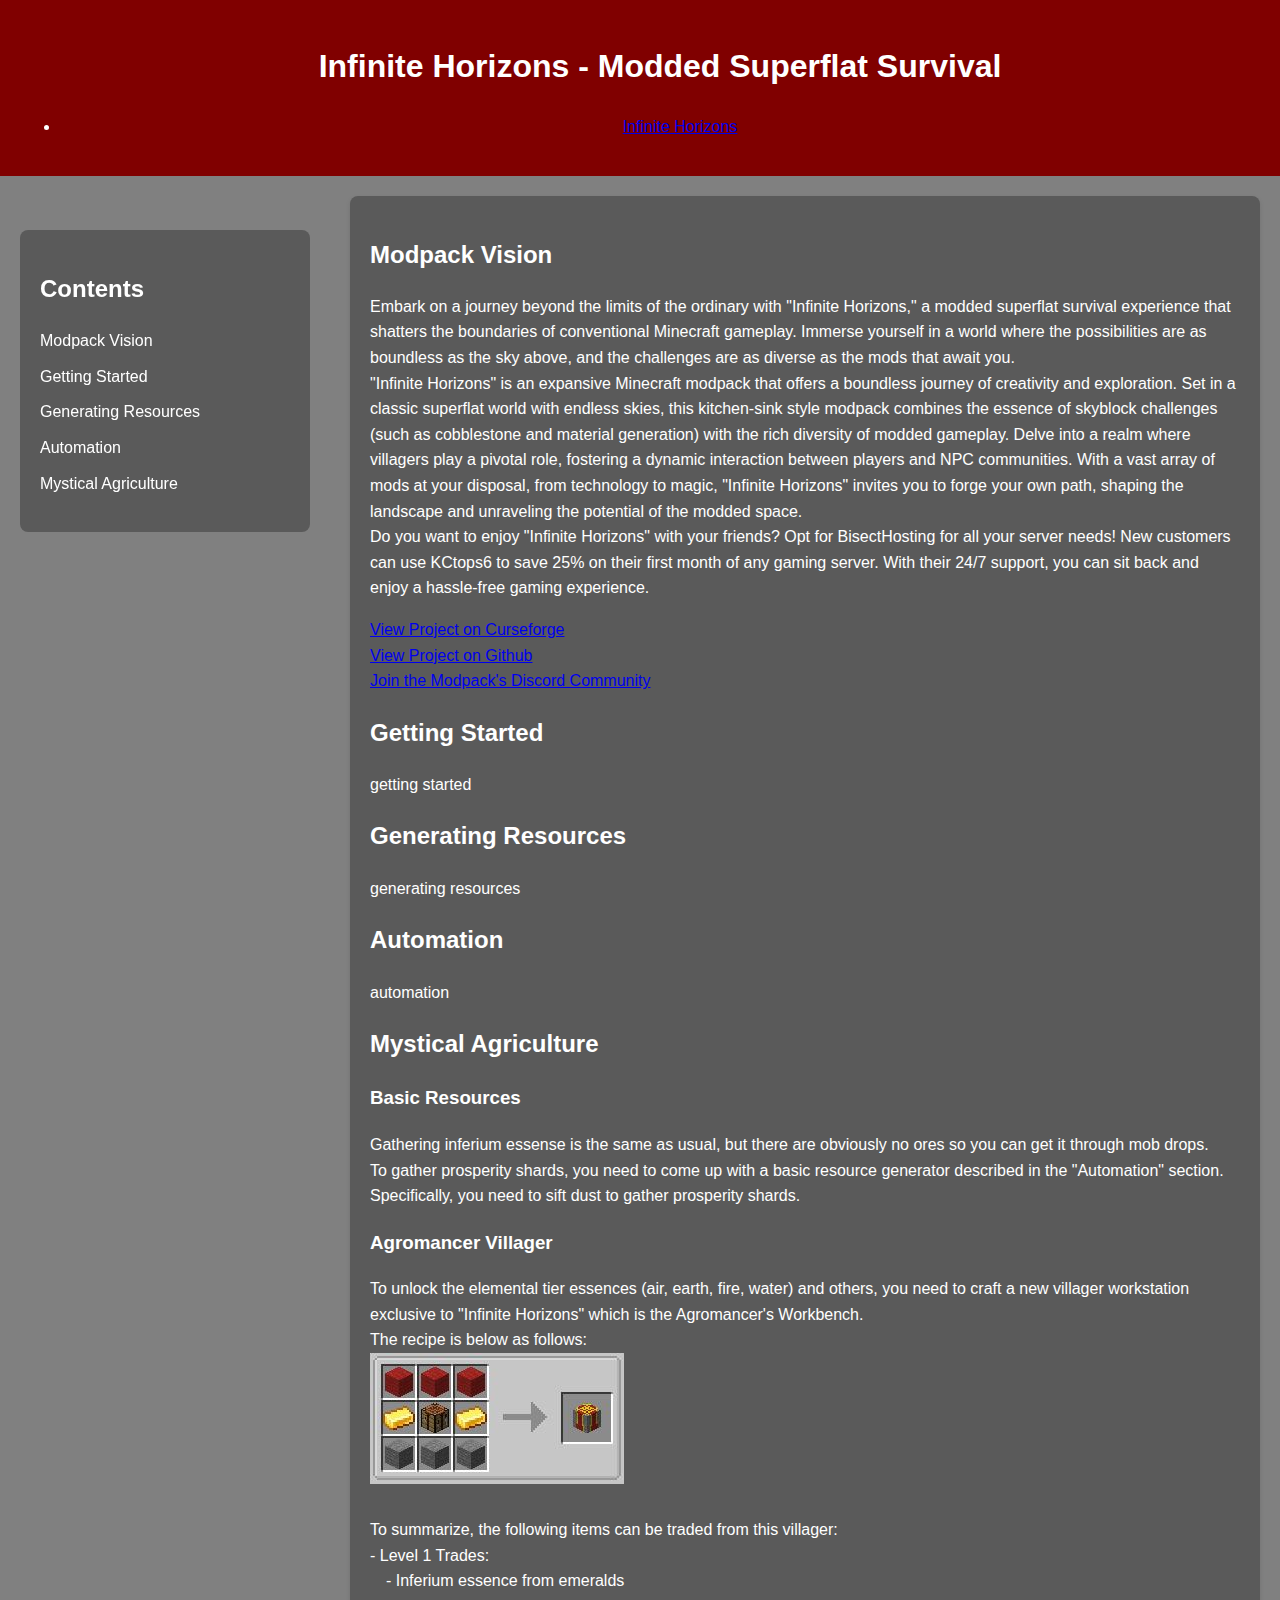
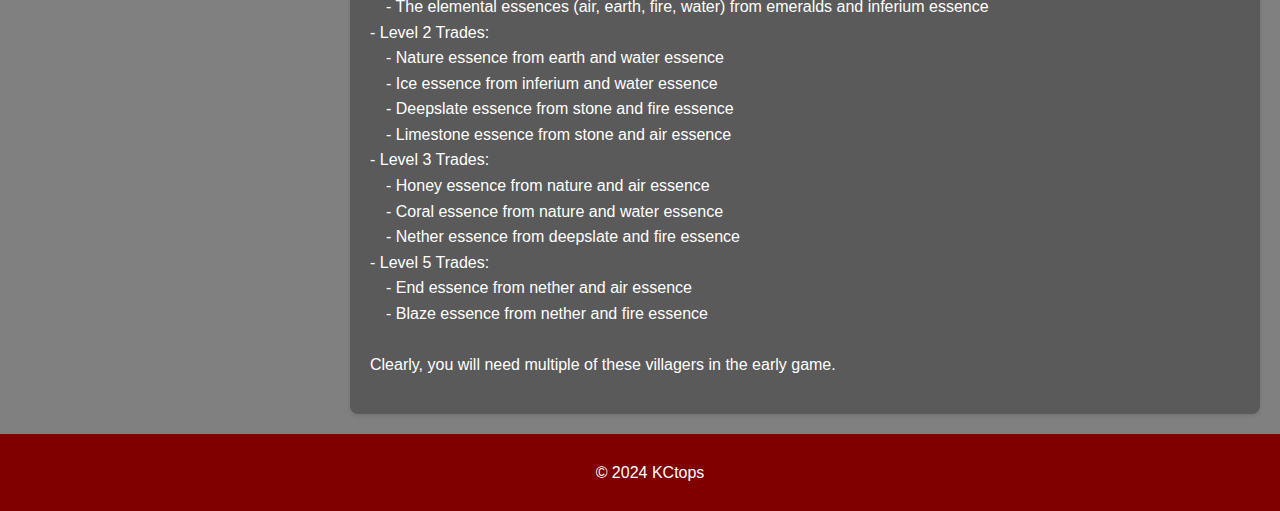
==== infinitehorizons.html @ 99811433 "Update infinitehorizons.html" ====
<!DOCTYPE html>
<html lang="en">
<head>
    <meta charset="UTF-8">
    <meta name="viewport" content="width=device-width, initial-scale=1.0">
    <link rel="stylesheet" href="styles.css">
    <title>Infinite Horizons - Modded Superflat Survival</title>
</head>
<body>
    <header>
        <h1>Infinite Horizons - Modded Superflat Survival</h1>
        <nav>
            <ul>
                <li><a href="infinitehorizons.html">Infinite Horizons</a></li>
            </ul>
        </nav>
    </header>
    
    <div class="container">
        <nav class="sidebar">
            <h2>Contents</h2>
            <ul>
                <li><a href="#modpack-vision">Modpack Vision</a></li>
                <li><a href="#getting-started">Getting Started</a></li>
                <li><a href="#generating-resources">Generating Resources</a></li>
                <li><a href="#automation">Automation</a></li>
                <li><a href="#mysticalagriculture">Mystical Agriculture</a></li>
                <!-- Add more links here as you create more sections -->
            </ul>
        </nav>

        <section>
            <div class="project">
                <h2 id="modpack-vision">Modpack Vision</h2>
                <p>
                    Embark on a journey beyond the limits of the ordinary with "Infinite Horizons," a modded superflat survival experience that shatters the boundaries of conventional Minecraft gameplay.
                    Immerse yourself in a world where the possibilities are as boundless as the sky above, and the challenges are as diverse as the mods that await you.<br>
                    "Infinite Horizons" is an expansive Minecraft modpack that offers a boundless journey of creativity and exploration. 
                    Set in a classic superflat world with endless skies, this kitchen-sink style modpack combines the essence of skyblock challenges
                    (such as cobblestone and material generation) with the rich diversity of modded gameplay. Delve into a realm where villagers play a pivotal role,
                    fostering a dynamic interaction between players and NPC communities. With a vast array of mods at your disposal, from technology to magic,
                    "Infinite Horizons" invites you to forge your own path, shaping the landscape and unraveling the potential of the modded space.<br>
                    Do you want to enjoy "Infinite Horizons" with your friends? Opt for BisectHosting for all your server needs!
                    New customers can use KCtops6 to save 25% on their first month of any gaming server. With their 24/7 support, you can sit back and enjoy a hassle-free gaming experience.
                </p>
                <div>
                    <a href="https://www.curseforge.com/minecraft/modpacks/modded-super-flat-survival" target="_blank">View Project on Curseforge</a>
                </div>
                <div>
                    <a href="https://github.com/KCtops100/Infinite_Horizons_1.20.1" target="_blank">View Project on Github</a>
                </div>   
                <div>
                    <a href="https://discord.gg/Cduk4A4j8d" target="_blank">Join the Modpack's Discord Community</a>
                </div>
                <h2 id="getting-started">Getting Started</h2>
                <p>getting started</p>
                <h2 id="generating-resources">Generating Resources</h2>
                <p>generating resources</p>
                <h2 id="automation">Automation</h2>
                <p>automation</p>
                <h2 id="mysticalagriculture">Mystical Agriculture</h2>
                <h3>Basic Resources</h3>
                <p>
                    Gathering inferium essense is the same as usual, but there are obviously no ores so you can get it through mob drops.<br>
                    To gather prosperity shards, you need to come up with a basic resource generator described in the "Automation" section.  Specifically, you need to sift dust to gather prosperity shards.
                </p>
                <h3>Agromancer Villager</h3>
                <p>
                    To unlock the elemental tier essences (air, earth, fire, water) and others, you need to craft a new villager workstation exclusive to "Infinite Horizons" which is the Agromancer's Workbench.<br>
                    The recipe is below as follows:<br>
                    <img src="agromancerworkbench.JPG" alt="Agromancer's Workstation Recipe"><br><br>
                    To summarize, the following items can be traded from this villager:<br>
                    - Level 1 Trades:<br>
                    &emsp;- Inferium essence from emeralds<br>
                    &emsp;- The elemental essences (air, earth, fire, water) from emeralds and inferium essence<br>
                    - Level 2 Trades:<br>
                    &emsp;- Nature essence from earth and water essence<br>
                    &emsp;- Ice essence from inferium and water essence<br>
                    &emsp;- Deepslate essence from stone and fire essence<br>
                    &emsp;- Limestone essence from stone and air essence<br>
                    - Level 3 Trades:<br>
                    &emsp;- Honey essence from nature and air essence<br>
                    &emsp;- Coral essence from nature and water essence<br>
                    &emsp;- Nether essence from deepslate and fire essence<br>
                    - Level 5 Trades:<br>
                    &emsp;- End essence from nether and air essence<br>
                    &emsp;- Blaze essence from nether and fire essence<br><br>
                    Clearly, you will need multiple of these villagers in the early game.
                </p>
            </div>
        </section>
    </div>

    <footer>
        <p>&copy; 2024 KCtops</p>
    </footer>
</body>
</html>
---- styles.css ----
body {
    font-family: 'Roboto', sans-serif;
    margin: 0;
    padding: 0;
    line-height: 1.6;
    background-color: #808080;
    color: white; /* Changed to white for all text */
}

header {
    background: #800000;
    color: white;
    padding: 20px;
    text-align: center;
    position: relative; /* Make header position relative */
    z-index: 10; /* Bring the header to the front */
    width: 100%;
}

.container {
    display: flex; /* Use flexbox for layout */
}

.sidebar {
    margin-top: 210px;
    margin-left: 20px;
    width: 250px; /* Set a reasonable width for the sidebar */
    background-color: #5A5A5A; /* Dark background color */
    color: white; /* White text color */
    padding: 20px; /* Padding around the sidebar */
    position: fixed; /* Change position to absolute */
    top: 20px; /* Align with the header */
    left: 0; /* Align the sidebar to the left */
    overflow-y: auto; /* Enable vertical scrolling if needed */
    z-index: 1;
    border-radius: 8px; /* Rounded corners for the sidebar */
}

.sidebar h2 {
    font-size: 1.5em; /* Header size */
}

.sidebar ul {
    list-style-type: none; /* Remove bullet points */
    padding: 0; /* Remove default padding */
}

.sidebar ul li {
    margin: 10px 0; /* Space between list items */
}

.sidebar a {
    color: white; /* White links */
    text-decoration: none; /* Remove underline */
}

.sidebar a:hover {
    text-decoration: underline; /* Underline on hover */
}

section {
    padding: 20px;
    margin-left: 350px; /* Ensure space to the right of the sidebar */
    margin-right: 20px;
    margin-top: 20px; /* Space from the top of the viewport */
    margin-bottom: 20px;
    background: #5A5A5A;
    border-radius: 8px;
    box-shadow: 0 2px 5px rgba(0, 0, 0, 0.1);
    flex-grow: 1; /* Allow section to grow */
}

footer {
    background: #800000;
    color: white;
    text-align: center;
    padding: 10px;
    position: relative;
    bottom: 0;
    width: 100%;
    z-index: 10; /* Bring the header to the front */
}
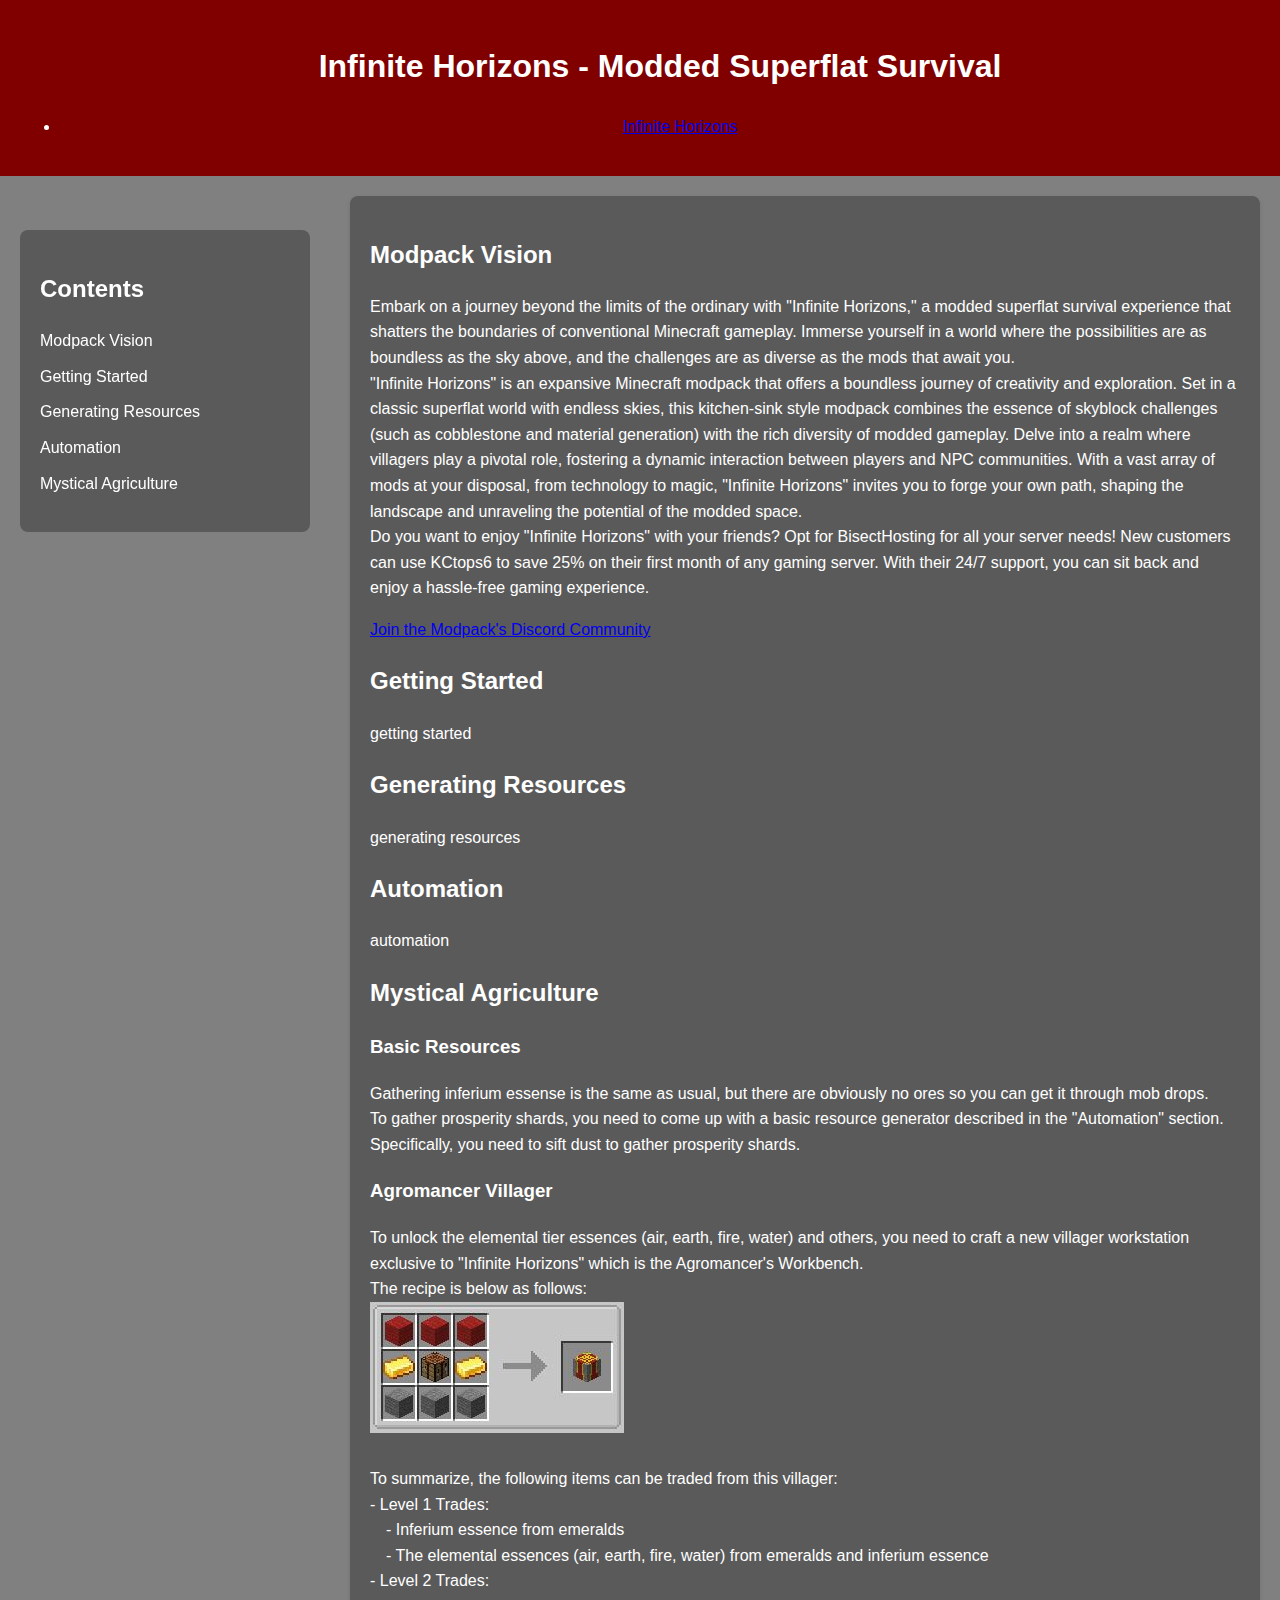
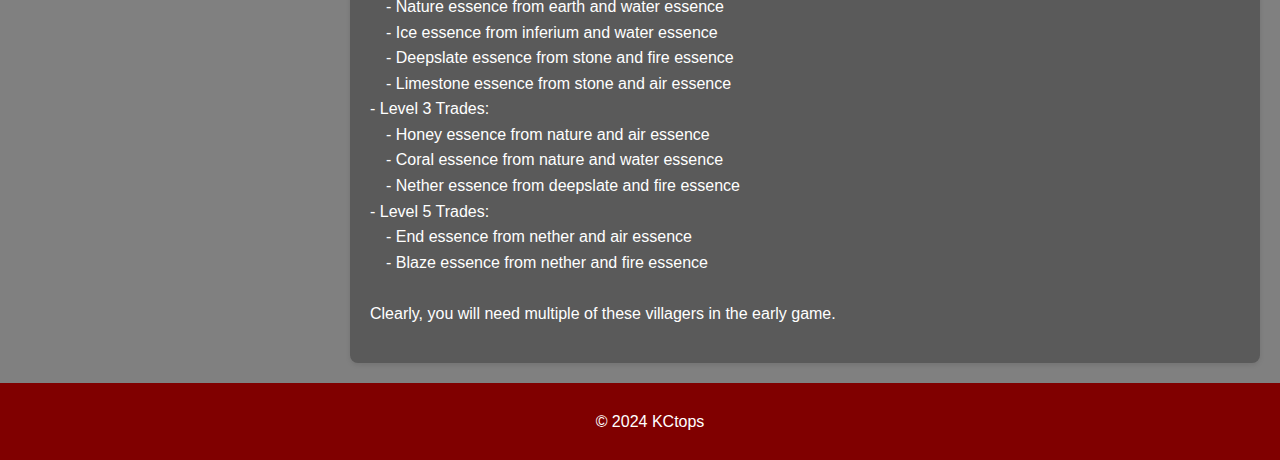
==== commit 3816e5f3: "Update infinitehorizons.html" ====
--- a/infinitehorizons.html
+++ b/infinitehorizons.html
@@ -44,13 +44,13 @@
                     New customers can use KCtops6 to save 25% on their first month of any gaming server. With their 24/7 support, you can sit back and enjoy a hassle-free gaming experience.
                 </p>
                 <div>
-                    <a href="https://www.curseforge.com/minecraft/modpacks/modded-super-flat-survival" target="_blank">View Project on Curseforge</a>
+                    <a href="https://www.curseforge.com/minecraft/modpacks/modded-super-flat-survival" target="_blank" style="text-decoration:none>View Project on Curseforge</a>
                 </div>
                 <div>
-                    <a href="https://github.com/KCtops100/Infinite_Horizons_1.20.1" target="_blank">View Project on Github</a>
+                    <a href="https://github.com/KCtops100/Infinite_Horizons_1.20.1" target="_blank" style="text-decoration:none>View Project on Github</a>
                 </div>   
                 <div>
-                    <a href="https://discord.gg/Cduk4A4j8d" target="_blank">Join the Modpack's Discord Community</a>
+                    <a href="https://discord.gg/Cduk4A4j8d" target="_blank" style="text-decoration:none">Join the Modpack's Discord Community</a>
                 </div>
                 <h2 id="getting-started">Getting Started</h2>
                 <p>getting started</p>
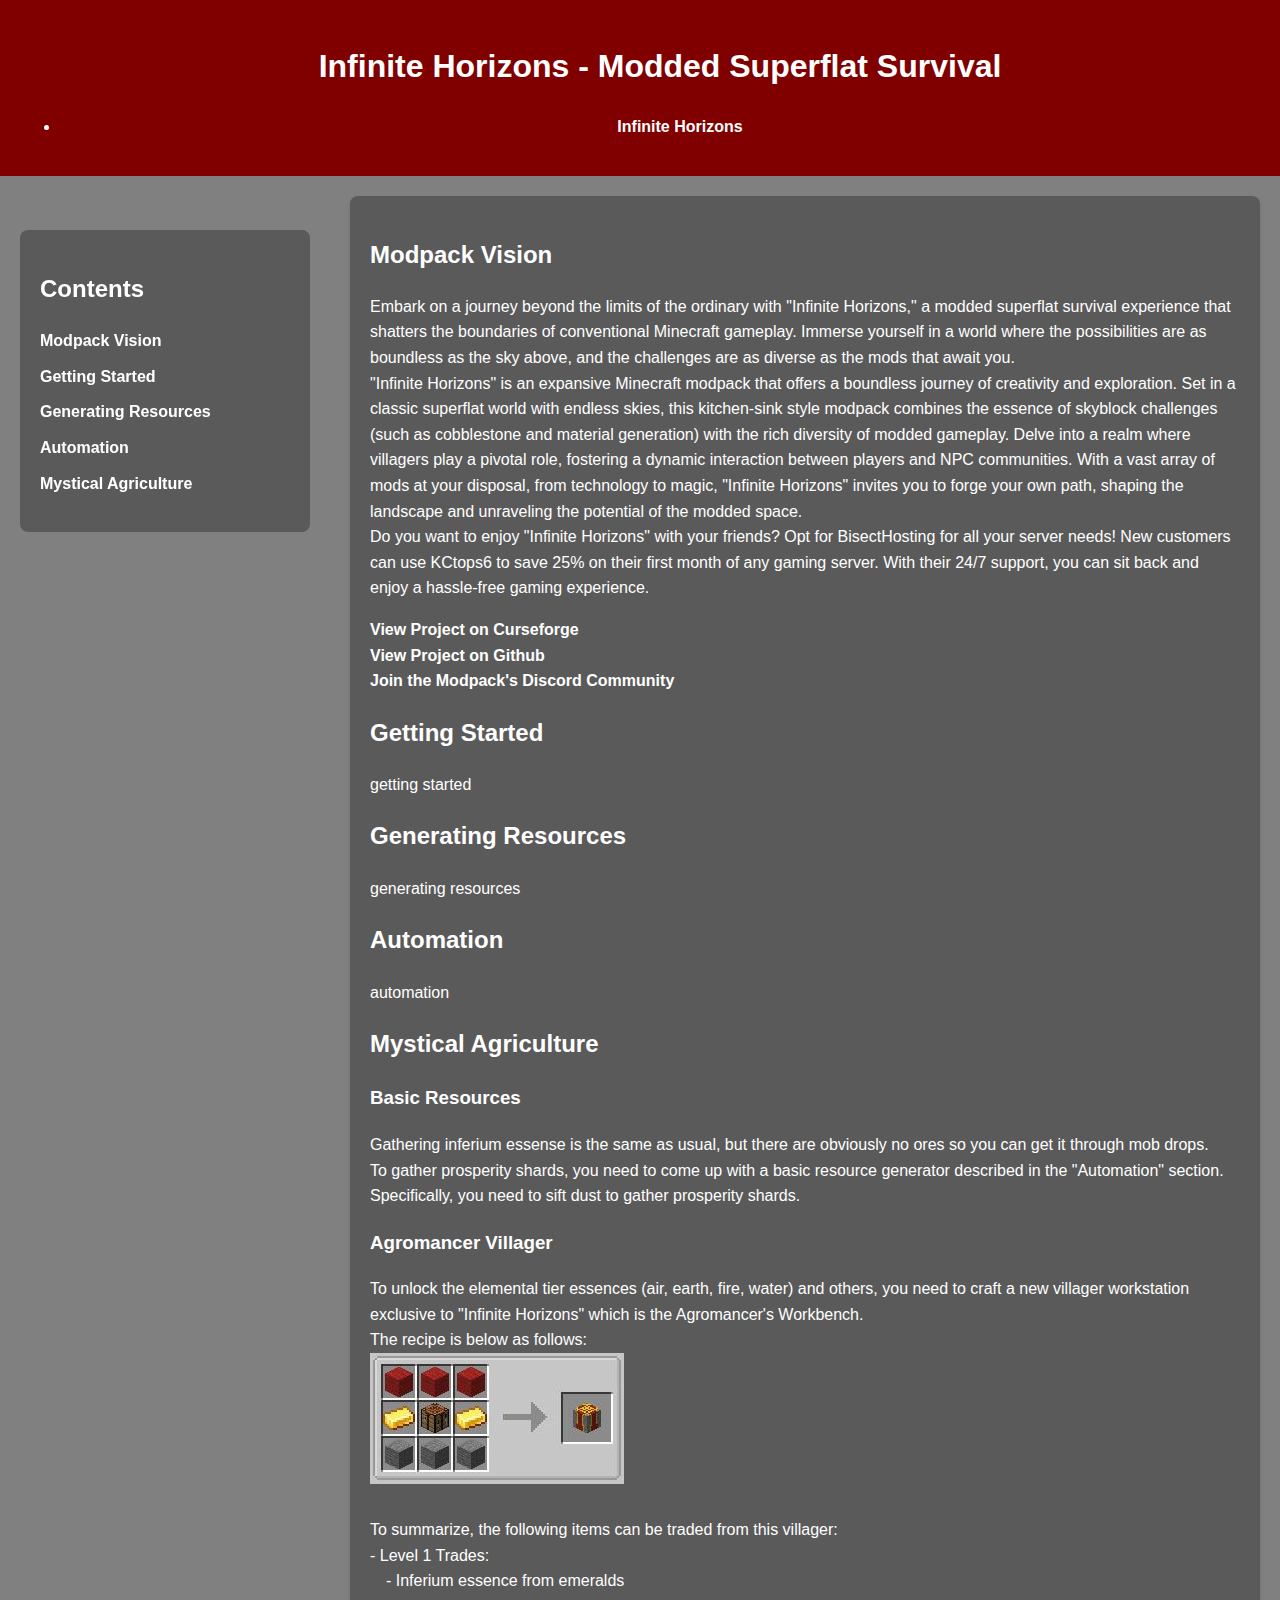
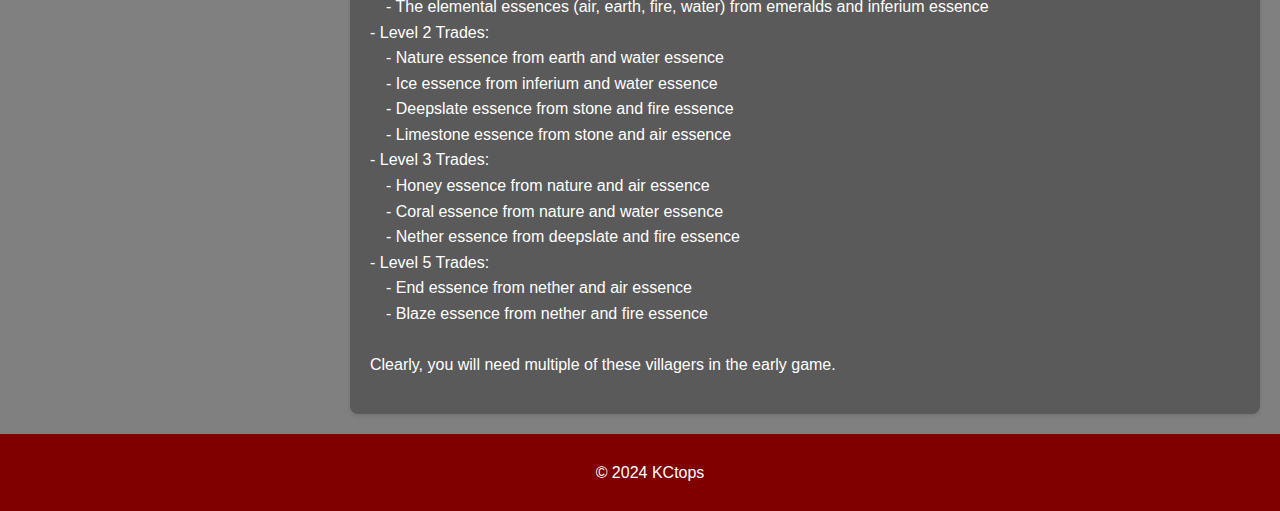
==== commit ef77526f: "Update infinitehorizons.html" ====
--- a/infinitehorizons.html
+++ b/infinitehorizons.html
@@ -44,13 +44,13 @@
                     New customers can use KCtops6 to save 25% on their first month of any gaming server. With their 24/7 support, you can sit back and enjoy a hassle-free gaming experience.
                 </p>
                 <div>
-                    <a href="https://www.curseforge.com/minecraft/modpacks/modded-super-flat-survival" target="_blank" style="text-decoration:none>View Project on Curseforge</a>
+                    <a href="https://www.curseforge.com/minecraft/modpacks/modded-super-flat-survival" target="_blank">View Project on Curseforge</a>
                 </div>
                 <div>
-                    <a href="https://github.com/KCtops100/Infinite_Horizons_1.20.1" target="_blank" style="text-decoration:none>View Project on Github</a>
-                </div>   
+                    <a href="https://github.com/KCtops100/Infinite_Horizons_1.20.1" target="_blank">View Project on Github</a>
+                </div>
                 <div>
-                    <a href="https://discord.gg/Cduk4A4j8d" target="_blank" style="text-decoration:none">Join the Modpack's Discord Community</a>
+                    <a href="https://discord.gg/Cduk4A4j8d" target="_blank">Join the Modpack's Discord Community</a>
                 </div>
                 <h2 id="getting-started">Getting Started</h2>
                 <p>getting started</p>
--- a/styles.css
+++ b/styles.css
@@ -80,3 +80,18 @@
     width: 100%;
     z-index: 10; /* Bring the header to the front */
 }
+
+a {
+    text-decoration: none;
+    color: white;
+    font-weight: bold;
+}
+
+a:visited {
+    color: white;
+}
+
+a:hover {
+    color: lightgray; /* Optional: add a hover effect */
+}
+
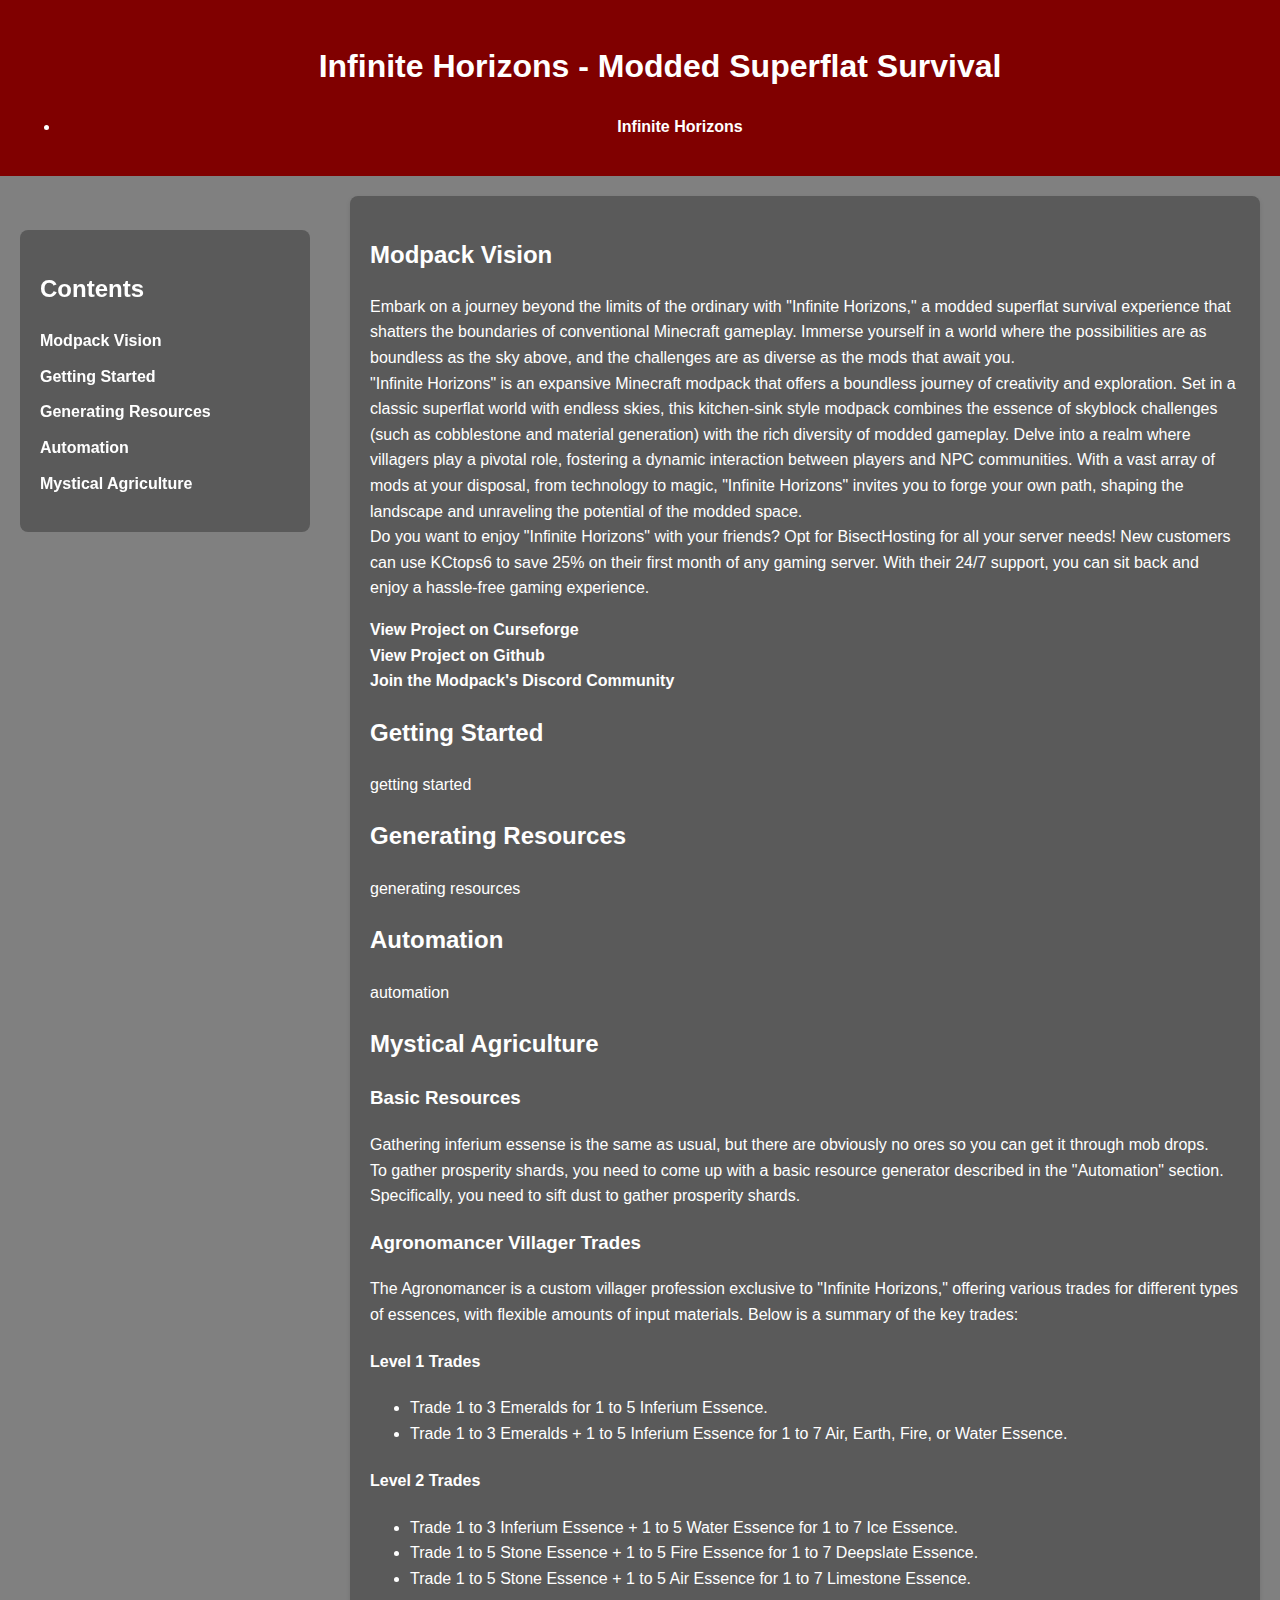
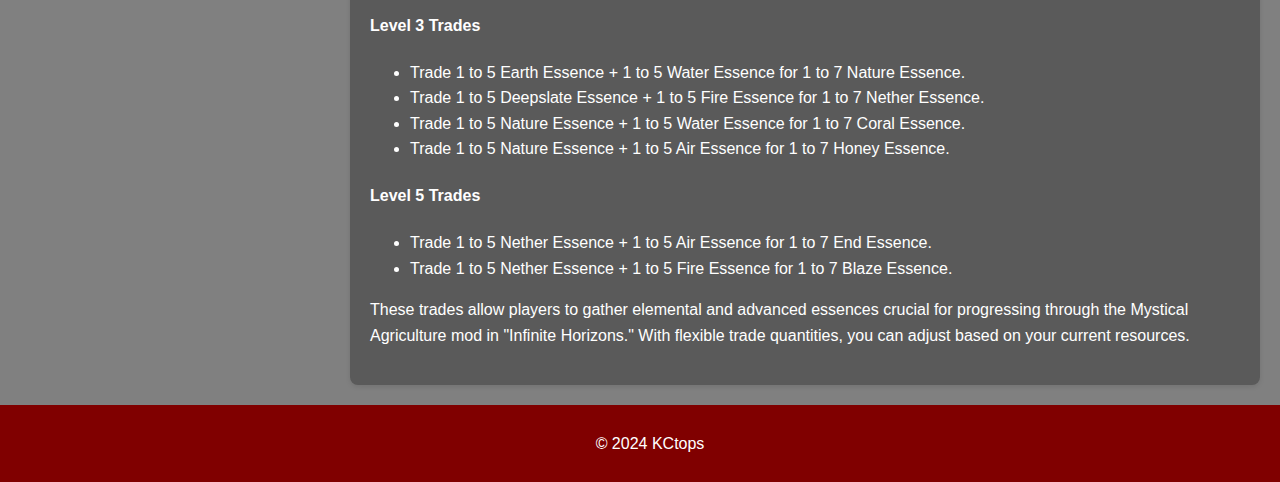
==== commit a5c0a5a4: "Update infinitehorizons.html" ====
--- a/infinitehorizons.html
+++ b/infinitehorizons.html
@@ -64,28 +64,35 @@
                     Gathering inferium essense is the same as usual, but there are obviously no ores so you can get it through mob drops.<br>
                     To gather prosperity shards, you need to come up with a basic resource generator described in the "Automation" section.  Specifically, you need to sift dust to gather prosperity shards.
                 </p>
-                <h3>Agromancer Villager</h3>
+                <h3>Agronomancer Villager Trades</h3>
                 <p>
-                    To unlock the elemental tier essences (air, earth, fire, water) and others, you need to craft a new villager workstation exclusive to "Infinite Horizons" which is the Agromancer's Workbench.<br>
-                    The recipe is below as follows:<br>
-                    <img src="agromancerworkbench.JPG" alt="Agromancer's Workstation Recipe"><br><br>
-                    To summarize, the following items can be traded from this villager:<br>
-                    - Level 1 Trades:<br>
-                    &emsp;- Inferium essence from emeralds<br>
-                    &emsp;- The elemental essences (air, earth, fire, water) from emeralds and inferium essence<br>
-                    - Level 2 Trades:<br>
-                    &emsp;- Nature essence from earth and water essence<br>
-                    &emsp;- Ice essence from inferium and water essence<br>
-                    &emsp;- Deepslate essence from stone and fire essence<br>
-                    &emsp;- Limestone essence from stone and air essence<br>
-                    - Level 3 Trades:<br>
-                    &emsp;- Honey essence from nature and air essence<br>
-                    &emsp;- Coral essence from nature and water essence<br>
-                    &emsp;- Nether essence from deepslate and fire essence<br>
-                    - Level 5 Trades:<br>
-                    &emsp;- End essence from nether and air essence<br>
-                    &emsp;- Blaze essence from nether and fire essence<br><br>
-                    Clearly, you will need multiple of these villagers in the early game.
+                    The Agronomancer is a custom villager profession exclusive to "Infinite Horizons," offering various trades for different types of essences, with flexible amounts of input materials. Below is a summary of the key trades:
+                </p>
+                <h4>Level 1 Trades</h4>
+                <ul>
+                    <li>Trade 1 to 3 Emeralds for 1 to 5 Inferium Essence.</li>
+                    <li>Trade 1 to 3 Emeralds + 1 to 5 Inferium Essence for 1 to 7 Air, Earth, Fire, or Water Essence.</li>
+                </ul>
+                <h4>Level 2 Trades</h4>
+                <ul>
+                    <li>Trade 1 to 3 Inferium Essence + 1 to 5 Water Essence for 1 to 7 Ice Essence.</li>
+                    <li>Trade 1 to 5 Stone Essence + 1 to 5 Fire Essence for 1 to 7 Deepslate Essence.</li>
+                    <li>Trade 1 to 5 Stone Essence + 1 to 5 Air Essence for 1 to 7 Limestone Essence.</li>
+                </ul>
+                <h4>Level 3 Trades</h4>
+                <ul>
+                    <li>Trade 1 to 5 Earth Essence + 1 to 5 Water Essence for 1 to 7 Nature Essence.</li>
+                    <li>Trade 1 to 5 Deepslate Essence + 1 to 5 Fire Essence for 1 to 7 Nether Essence.</li>
+                    <li>Trade 1 to 5 Nature Essence + 1 to 5 Water Essence for 1 to 7 Coral Essence.</li>
+                    <li>Trade 1 to 5 Nature Essence + 1 to 5 Air Essence for 1 to 7 Honey Essence.</li>
+                </ul>
+                <h4>Level 5 Trades</h4>
+                <ul>
+                    <li>Trade 1 to 5 Nether Essence + 1 to 5 Air Essence for 1 to 7 End Essence.</li>
+                    <li>Trade 1 to 5 Nether Essence + 1 to 5 Fire Essence for 1 to 7 Blaze Essence.</li>
+                </ul>
+                <p>
+                    These trades allow players to gather elemental and advanced essences crucial for progressing through the Mystical Agriculture mod in "Infinite Horizons." With flexible trade quantities, you can adjust based on your current resources.
                 </p>
             </div>
         </section>
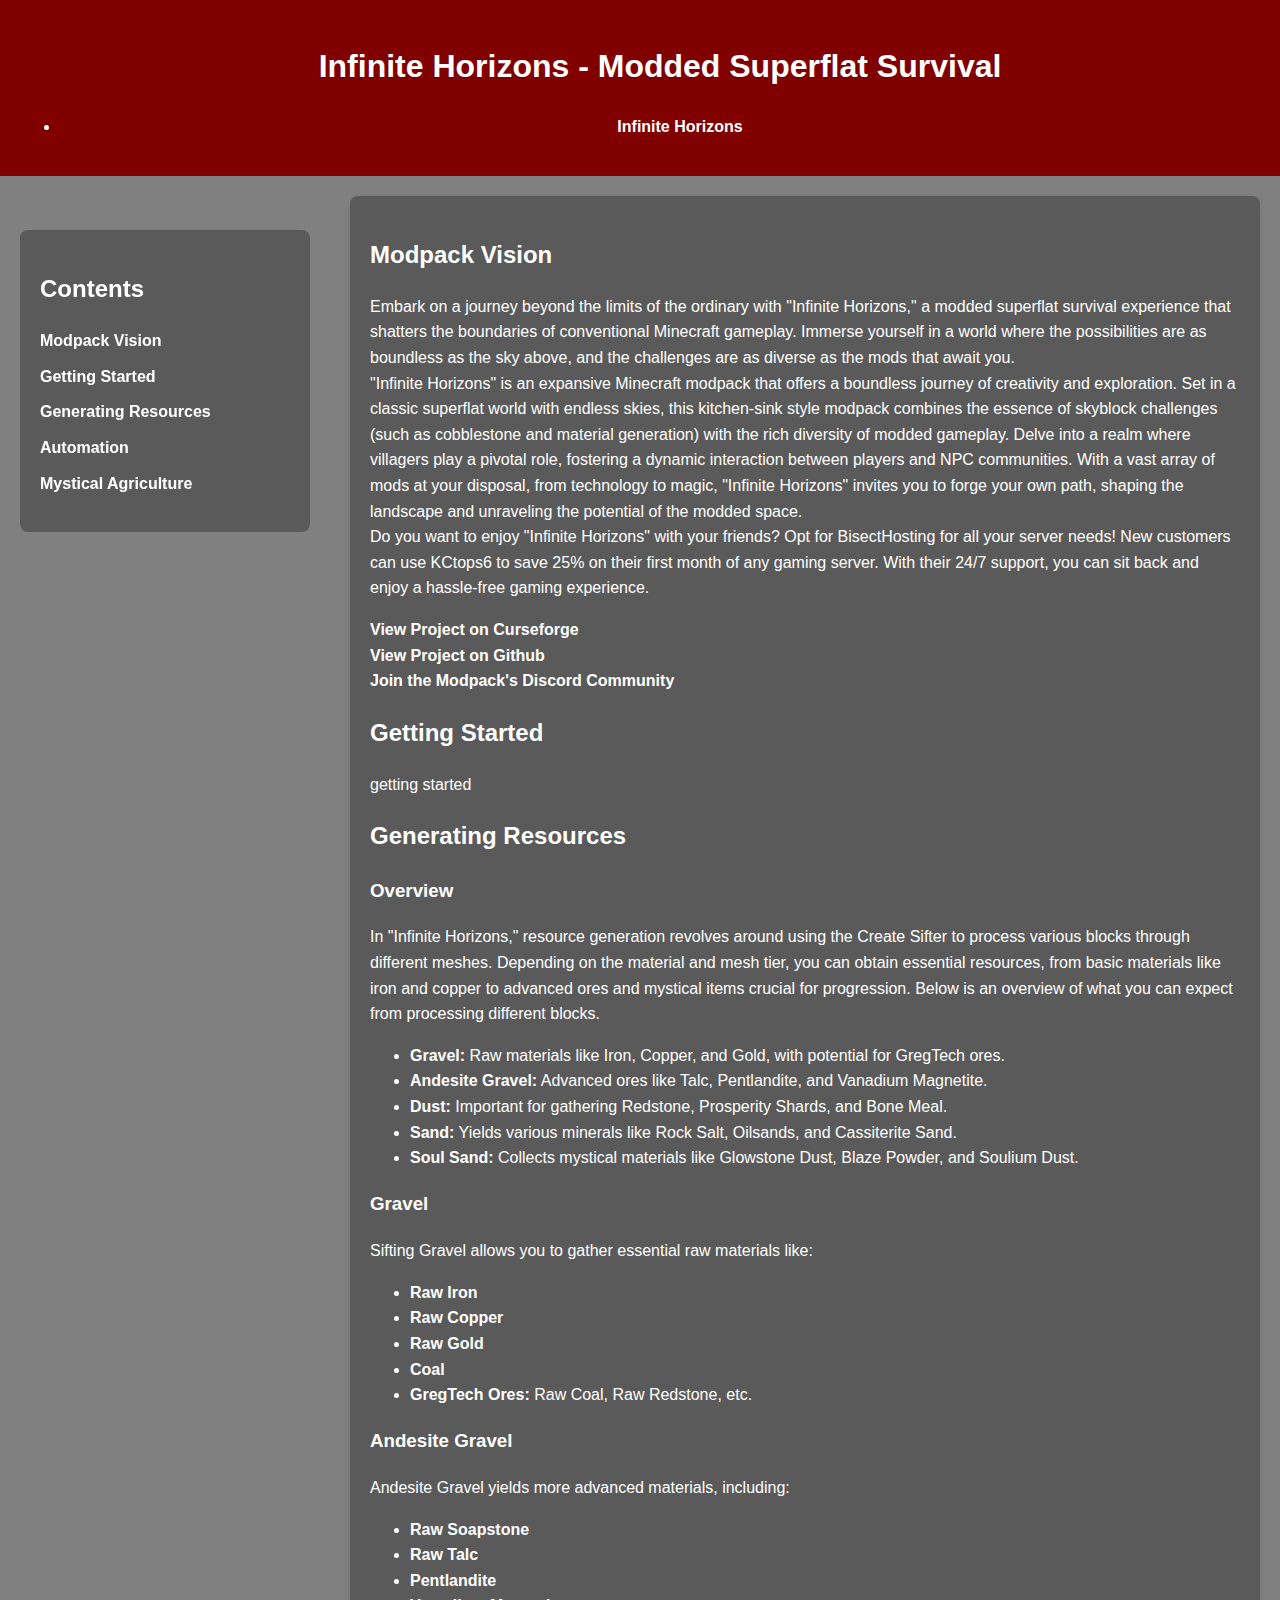
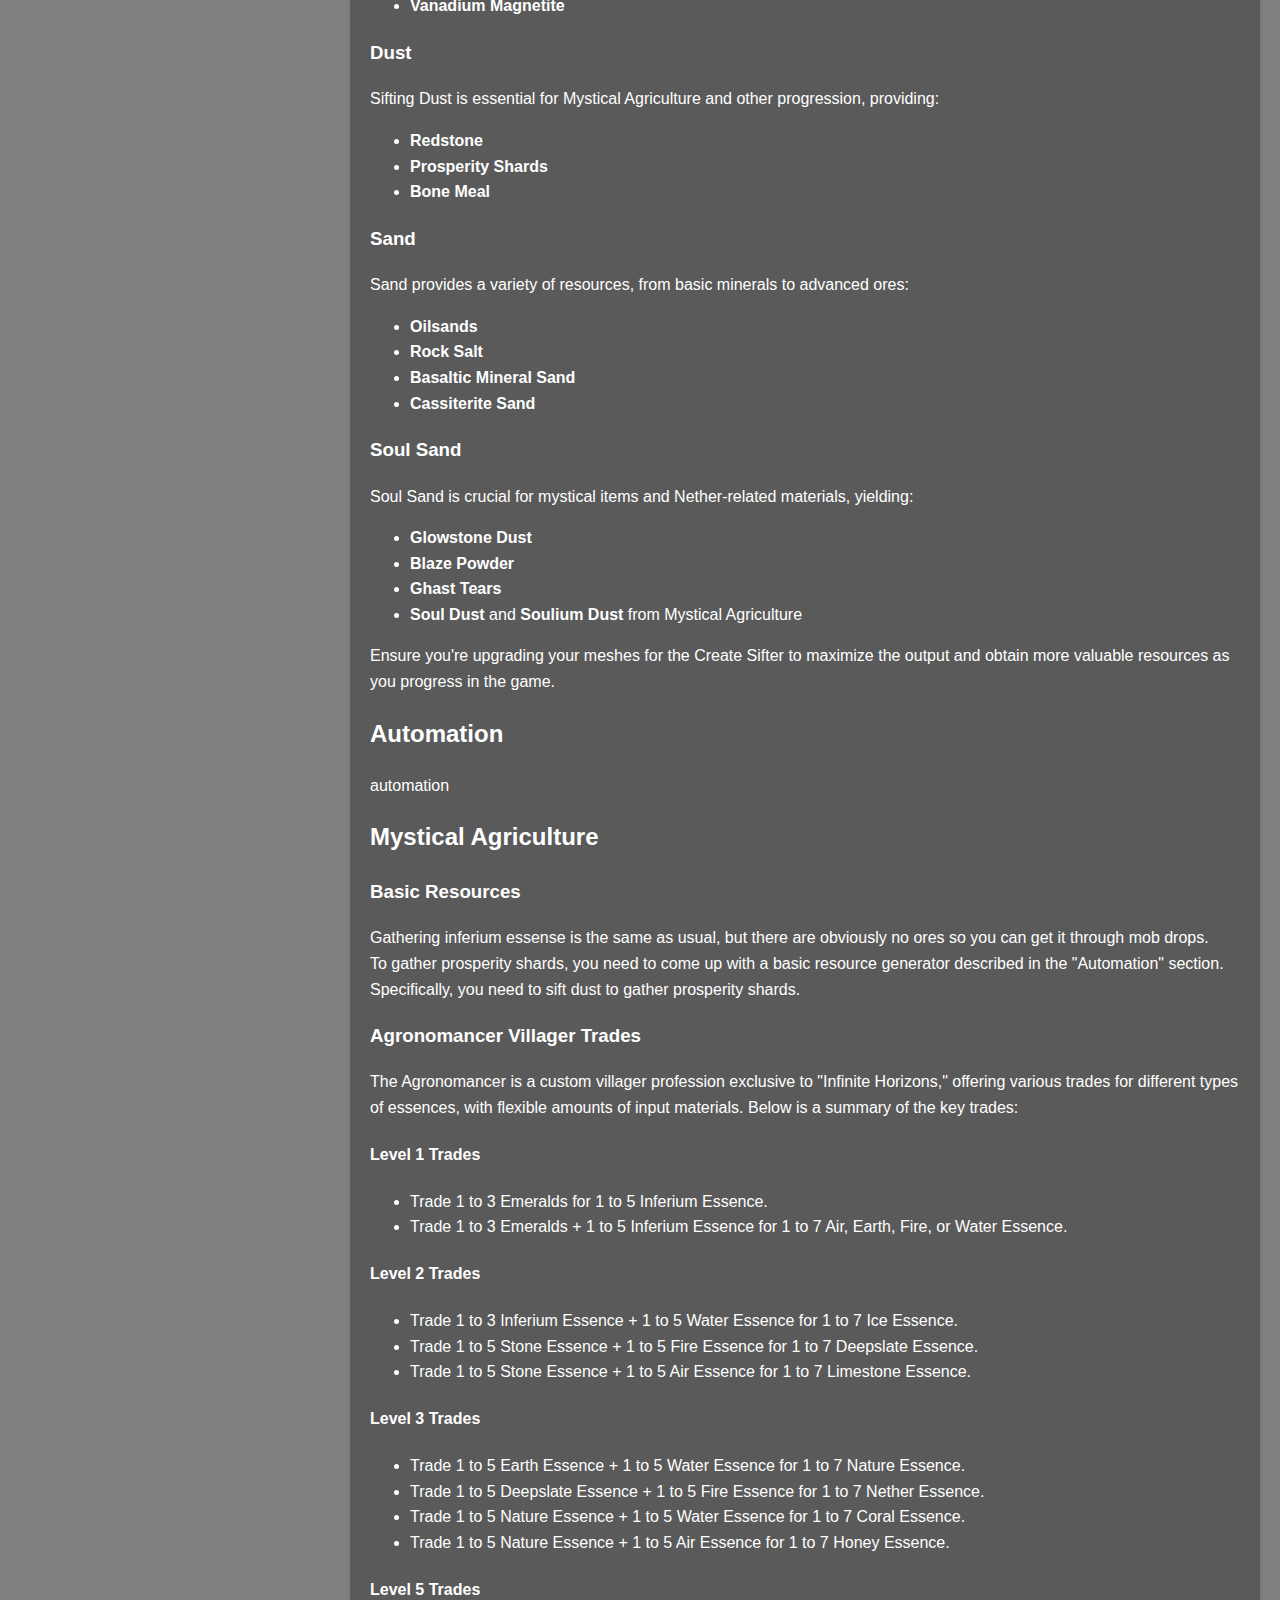
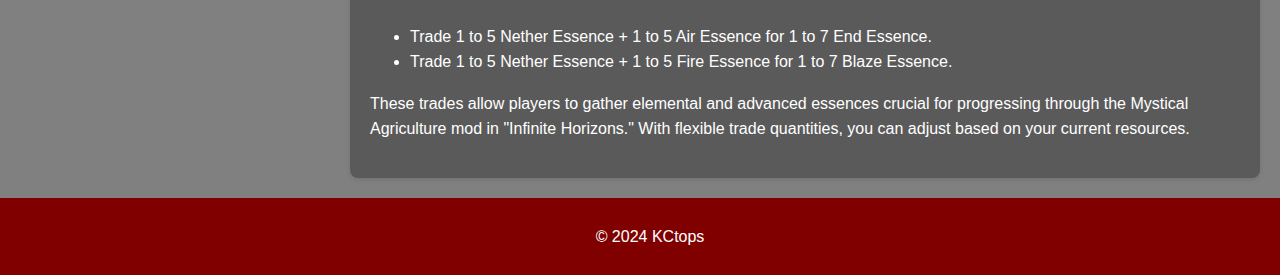
==== commit 447069ea: "Update infinitehorizons.html" ====
--- a/infinitehorizons.html
+++ b/infinitehorizons.html
@@ -55,7 +55,78 @@
                 <h2 id="getting-started">Getting Started</h2>
                 <p>getting started</p>
                 <h2 id="generating-resources">Generating Resources</h2>
-                <p>generating resources</p>
+                <h3>Overview</h3>
+                <p>
+                    In "Infinite Horizons," resource generation revolves around using the Create Sifter to process various blocks through different meshes. Depending on the material and mesh tier, you can obtain essential resources, from basic materials like iron and copper to advanced ores and mystical items crucial for progression. Below is an overview of what you can expect from processing different blocks.
+                </p>
+                
+                <ul>
+                    <li><strong>Gravel:</strong> Raw materials like Iron, Copper, and Gold, with potential for GregTech ores.</li>
+                    <li><strong>Andesite Gravel:</strong> Advanced ores like Talc, Pentlandite, and Vanadium Magnetite.</li>
+                    <li><strong>Dust:</strong> Important for gathering Redstone, Prosperity Shards, and Bone Meal.</li>
+                    <li><strong>Sand:</strong> Yields various minerals like Rock Salt, Oilsands, and Cassiterite Sand.</li>
+                    <li><strong>Soul Sand:</strong> Collects mystical materials like Glowstone Dust, Blaze Powder, and Soulium Dust.</li>
+                </ul>
+                
+                <h3>Gravel</h3>
+                <p>
+                    Sifting Gravel allows you to gather essential raw materials like:
+                </p>
+                <ul>
+                    <li><strong>Raw Iron</strong></li>
+                    <li><strong>Raw Copper</strong></li>
+                    <li><strong>Raw Gold</strong></li>
+                    <li><strong>Coal</strong></li>
+                    <li><strong>GregTech Ores:</strong> Raw Coal, Raw Redstone, etc.</li>
+                </ul>
+                
+                <h3>Andesite Gravel</h3>
+                <p>
+                    Andesite Gravel yields more advanced materials, including:
+                </p>
+                <ul>
+                    <li><strong>Raw Soapstone</strong></li>
+                    <li><strong>Raw Talc</strong></li>
+                    <li><strong>Pentlandite</strong></li>
+                    <li><strong>Vanadium Magnetite</strong></li>
+                </ul>
+                
+                <h3>Dust</h3>
+                <p>
+                    Sifting Dust is essential for Mystical Agriculture and other progression, providing:
+                </p>
+                <ul>
+                    <li><strong>Redstone</strong></li>
+                    <li><strong>Prosperity Shards</strong></li>
+                    <li><strong>Bone Meal</strong></li>
+                </ul>
+                
+                <h3>Sand</h3>
+                <p>
+                    Sand provides a variety of resources, from basic minerals to advanced ores:
+                </p>
+                <ul>
+                    <li><strong>Oilsands</strong></li>
+                    <li><strong>Rock Salt</strong></li>
+                    <li><strong>Basaltic Mineral Sand</strong></li>
+                    <li><strong>Cassiterite Sand</strong></li>
+                </ul>
+                
+                <h3>Soul Sand</h3>
+                <p>
+                    Soul Sand is crucial for mystical items and Nether-related materials, yielding:
+                </p>
+                <ul>
+                    <li><strong>Glowstone Dust</strong></li>
+                    <li><strong>Blaze Powder</strong></li>
+                    <li><strong>Ghast Tears</strong></li>
+                    <li><strong>Soul Dust</strong> and <strong>Soulium Dust</strong> from Mystical Agriculture</li>
+                </ul>
+                
+                <p>
+                    Ensure you're upgrading your meshes for the Create Sifter to maximize the output and obtain more valuable resources as you progress in the game.
+                </p>
+
                 <h2 id="automation">Automation</h2>
                 <p>automation</p>
                 <h2 id="mysticalagriculture">Mystical Agriculture</h2>
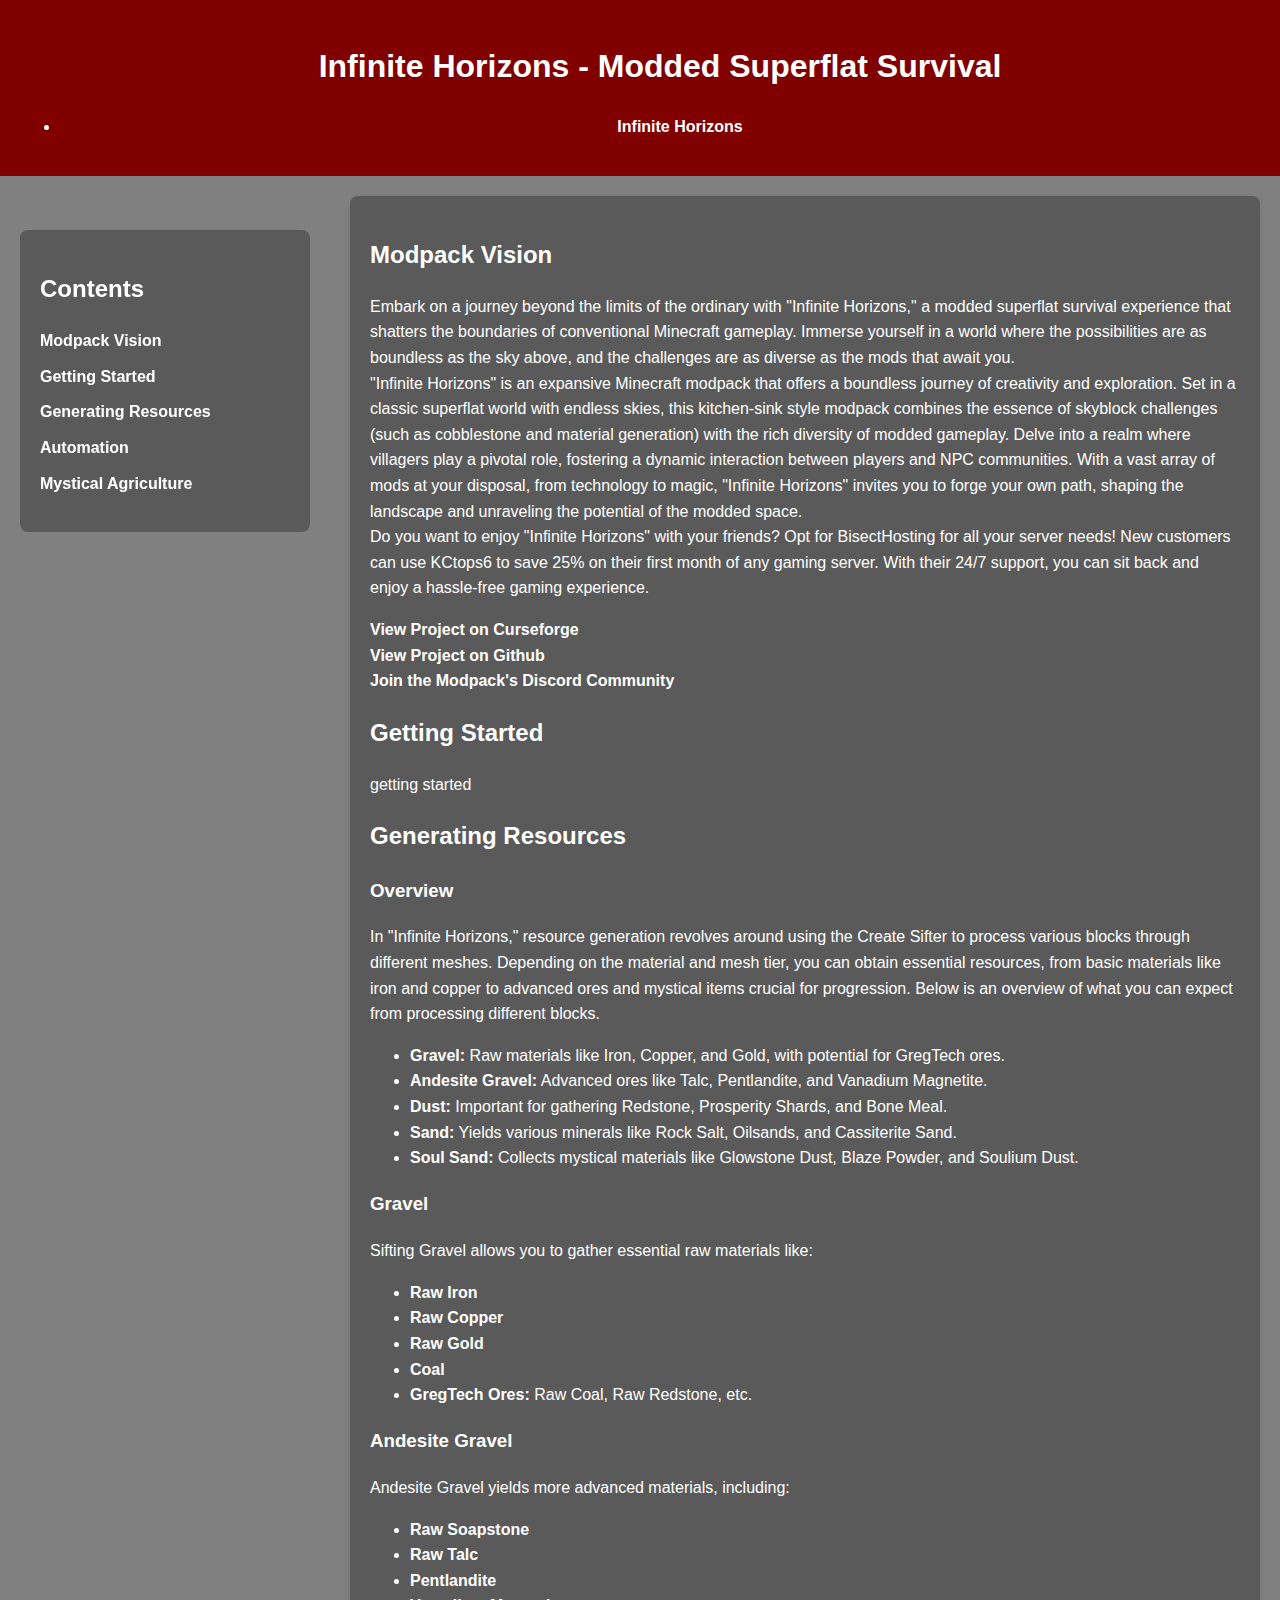
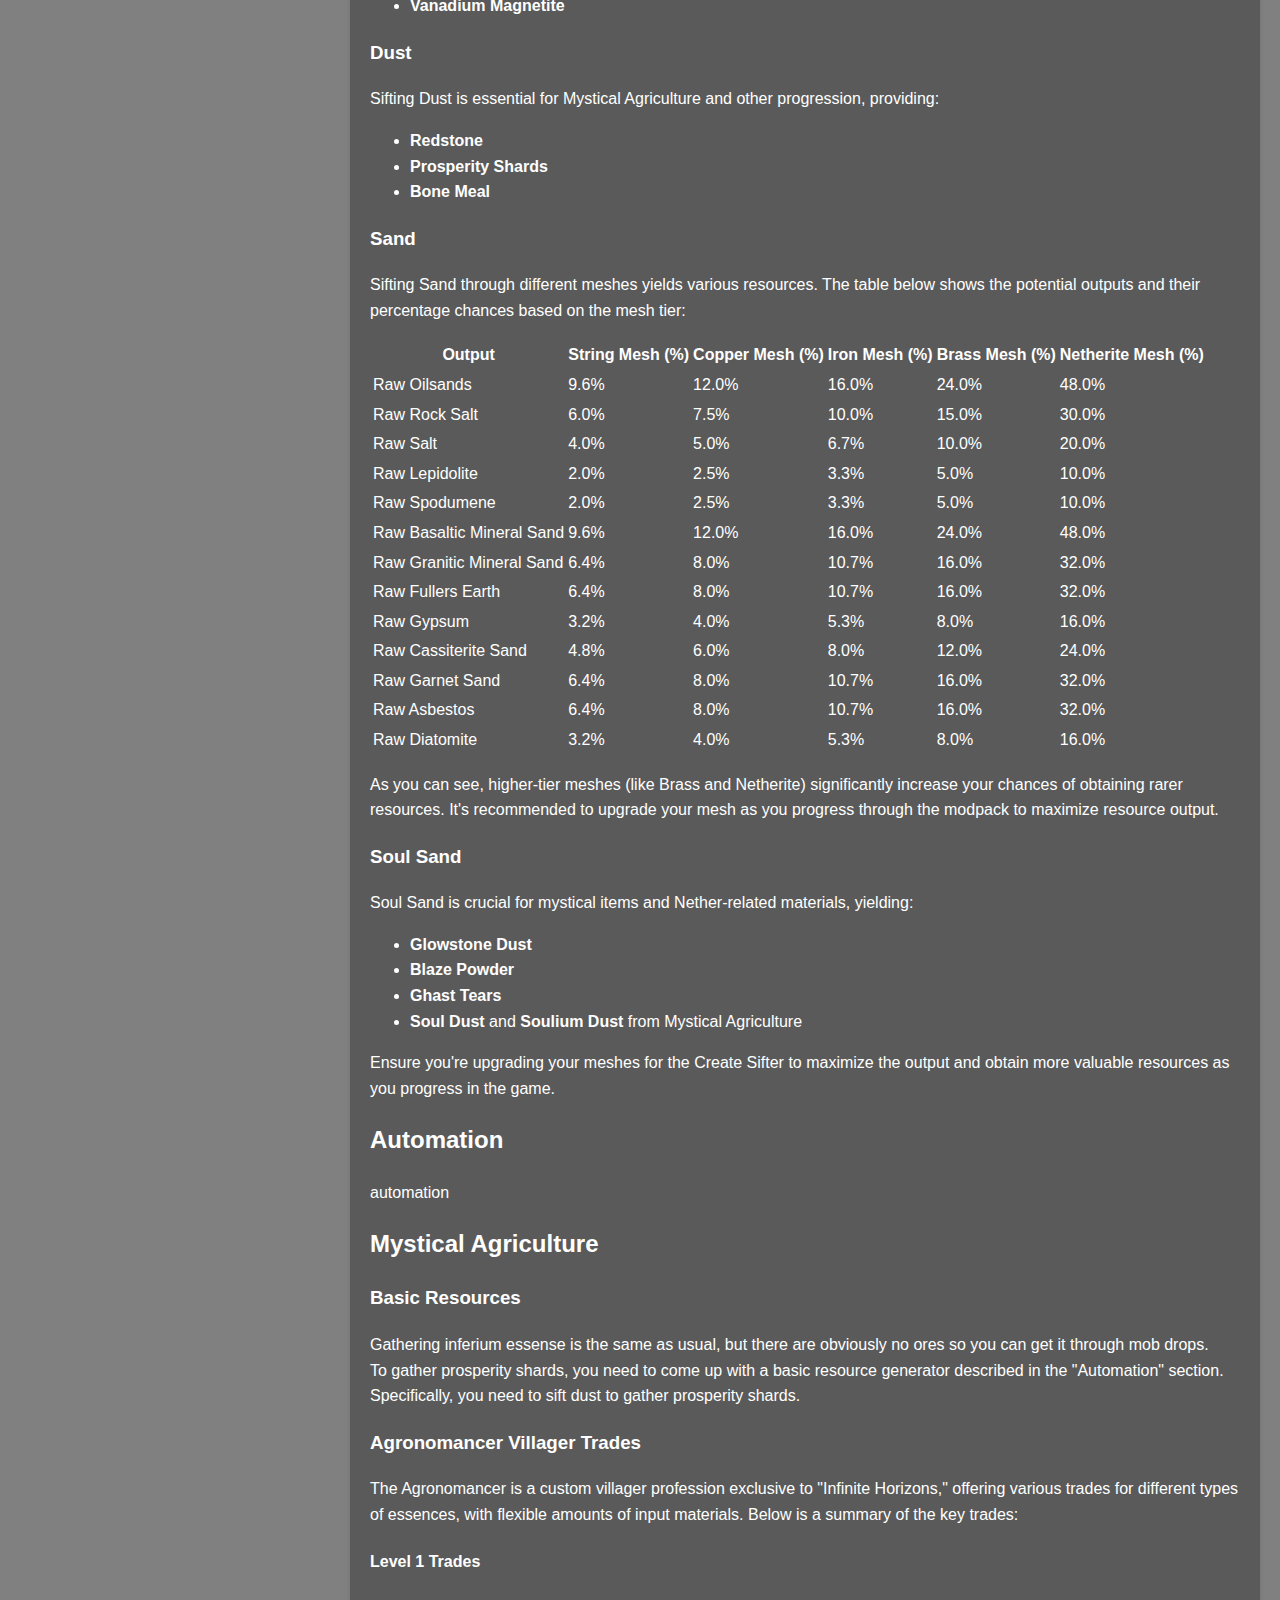
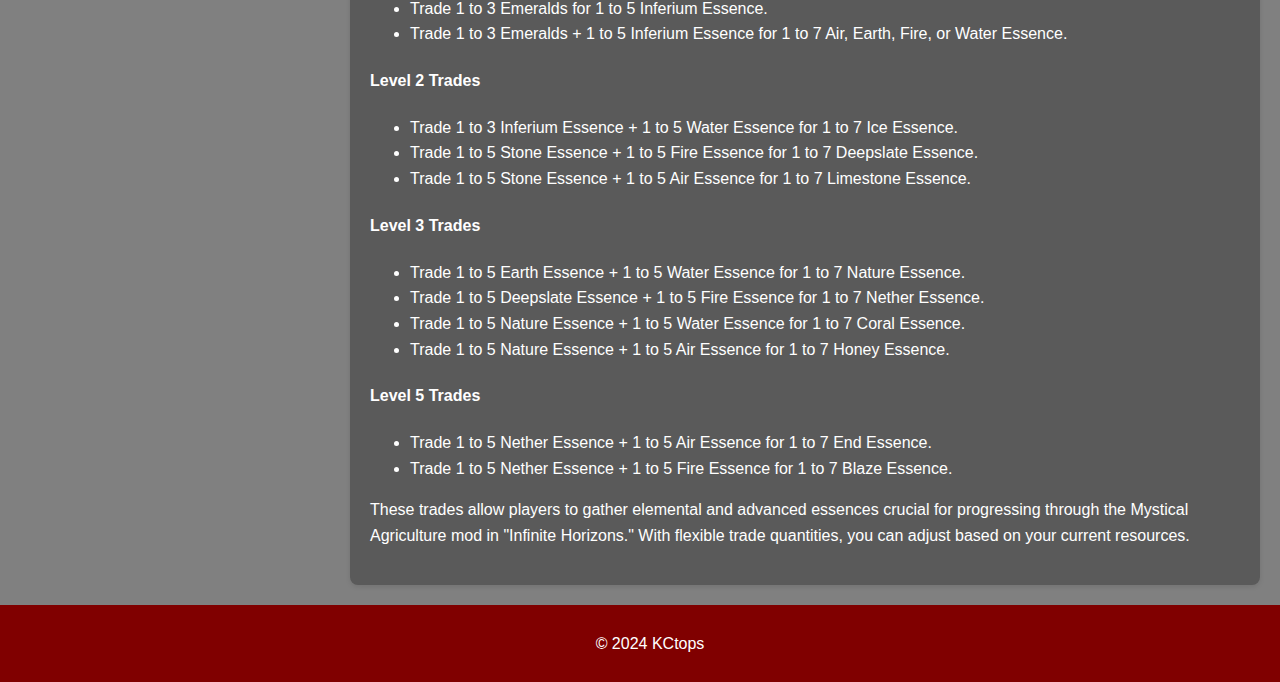
==== commit 6ada7ee8: "Update infinitehorizons.html" ====
--- a/infinitehorizons.html
+++ b/infinitehorizons.html
@@ -103,14 +103,132 @@
                 
                 <h3>Sand</h3>
                 <p>
-                    Sand provides a variety of resources, from basic minerals to advanced ores:
-                </p>
-                <ul>
-                    <li><strong>Oilsands</strong></li>
-                    <li><strong>Rock Salt</strong></li>
-                    <li><strong>Basaltic Mineral Sand</strong></li>
-                    <li><strong>Cassiterite Sand</strong></li>
-                </ul>
+                    Sifting Sand through different meshes yields various resources. The table below shows the potential outputs and their percentage chances based on the mesh tier:
+                </p>
+                
+                <table>
+                    <thead>
+                        <tr>
+                            <th>Output</th>
+                            <th>String Mesh (%)</th>
+                            <th>Copper Mesh (%)</th>
+                            <th>Iron Mesh (%)</th>
+                            <th>Brass Mesh (%)</th>
+                            <th>Netherite Mesh (%)</th>
+                        </tr>
+                    </thead>
+                    <tbody>
+                        <tr>
+                            <td>Raw Oilsands</td>
+                            <td>9.6%</td>
+                            <td>12.0%</td>
+                            <td>16.0%</td>
+                            <td>24.0%</td>
+                            <td>48.0%</td>
+                        </tr>
+                        <tr>
+                            <td>Raw Rock Salt</td>
+                            <td>6.0%</td>
+                            <td>7.5%</td>
+                            <td>10.0%</td>
+                            <td>15.0%</td>
+                            <td>30.0%</td>
+                        </tr>
+                        <tr>
+                            <td>Raw Salt</td>
+                            <td>4.0%</td>
+                            <td>5.0%</td>
+                            <td>6.7%</td>
+                            <td>10.0%</td>
+                            <td>20.0%</td>
+                        </tr>
+                        <tr>
+                            <td>Raw Lepidolite</td>
+                            <td>2.0%</td>
+                            <td>2.5%</td>
+                            <td>3.3%</td>
+                            <td>5.0%</td>
+                            <td>10.0%</td>
+                        </tr>
+                        <tr>
+                            <td>Raw Spodumene</td>
+                            <td>2.0%</td>
+                            <td>2.5%</td>
+                            <td>3.3%</td>
+                            <td>5.0%</td>
+                            <td>10.0%</td>
+                        </tr>
+                        <tr>
+                            <td>Raw Basaltic Mineral Sand</td>
+                            <td>9.6%</td>
+                            <td>12.0%</td>
+                            <td>16.0%</td>
+                            <td>24.0%</td>
+                            <td>48.0%</td>
+                        </tr>
+                        <tr>
+                            <td>Raw Granitic Mineral Sand</td>
+                            <td>6.4%</td>
+                            <td>8.0%</td>
+                            <td>10.7%</td>
+                            <td>16.0%</td>
+                            <td>32.0%</td>
+                        </tr>
+                        <tr>
+                            <td>Raw Fullers Earth</td>
+                            <td>6.4%</td>
+                            <td>8.0%</td>
+                            <td>10.7%</td>
+                            <td>16.0%</td>
+                            <td>32.0%</td>
+                        </tr>
+                        <tr>
+                            <td>Raw Gypsum</td>
+                            <td>3.2%</td>
+                            <td>4.0%</td>
+                            <td>5.3%</td>
+                            <td>8.0%</td>
+                            <td>16.0%</td>
+                        </tr>
+                        <tr>
+                            <td>Raw Cassiterite Sand</td>
+                            <td>4.8%</td>
+                            <td>6.0%</td>
+                            <td>8.0%</td>
+                            <td>12.0%</td>
+                            <td>24.0%</td>
+                        </tr>
+                        <tr>
+                            <td>Raw Garnet Sand</td>
+                            <td>6.4%</td>
+                            <td>8.0%</td>
+                            <td>10.7%</td>
+                            <td>16.0%</td>
+                            <td>32.0%</td>
+                        </tr>
+                        <tr>
+                            <td>Raw Asbestos</td>
+                            <td>6.4%</td>
+                            <td>8.0%</td>
+                            <td>10.7%</td>
+                            <td>16.0%</td>
+                            <td>32.0%</td>
+                        </tr>
+                        <tr>
+                            <td>Raw Diatomite</td>
+                            <td>3.2%</td>
+                            <td>4.0%</td>
+                            <td>5.3%</td>
+                            <td>8.0%</td>
+                            <td>16.0%</td>
+                        </tr>
+                    </tbody>
+                </table>
+                
+                <p>
+                    As you can see, higher-tier meshes (like Brass and Netherite) significantly increase your chances of obtaining rarer resources. It's recommended to upgrade your mesh as you progress through the modpack to maximize resource output.
+                </p>
+
                 
                 <h3>Soul Sand</h3>
                 <p>
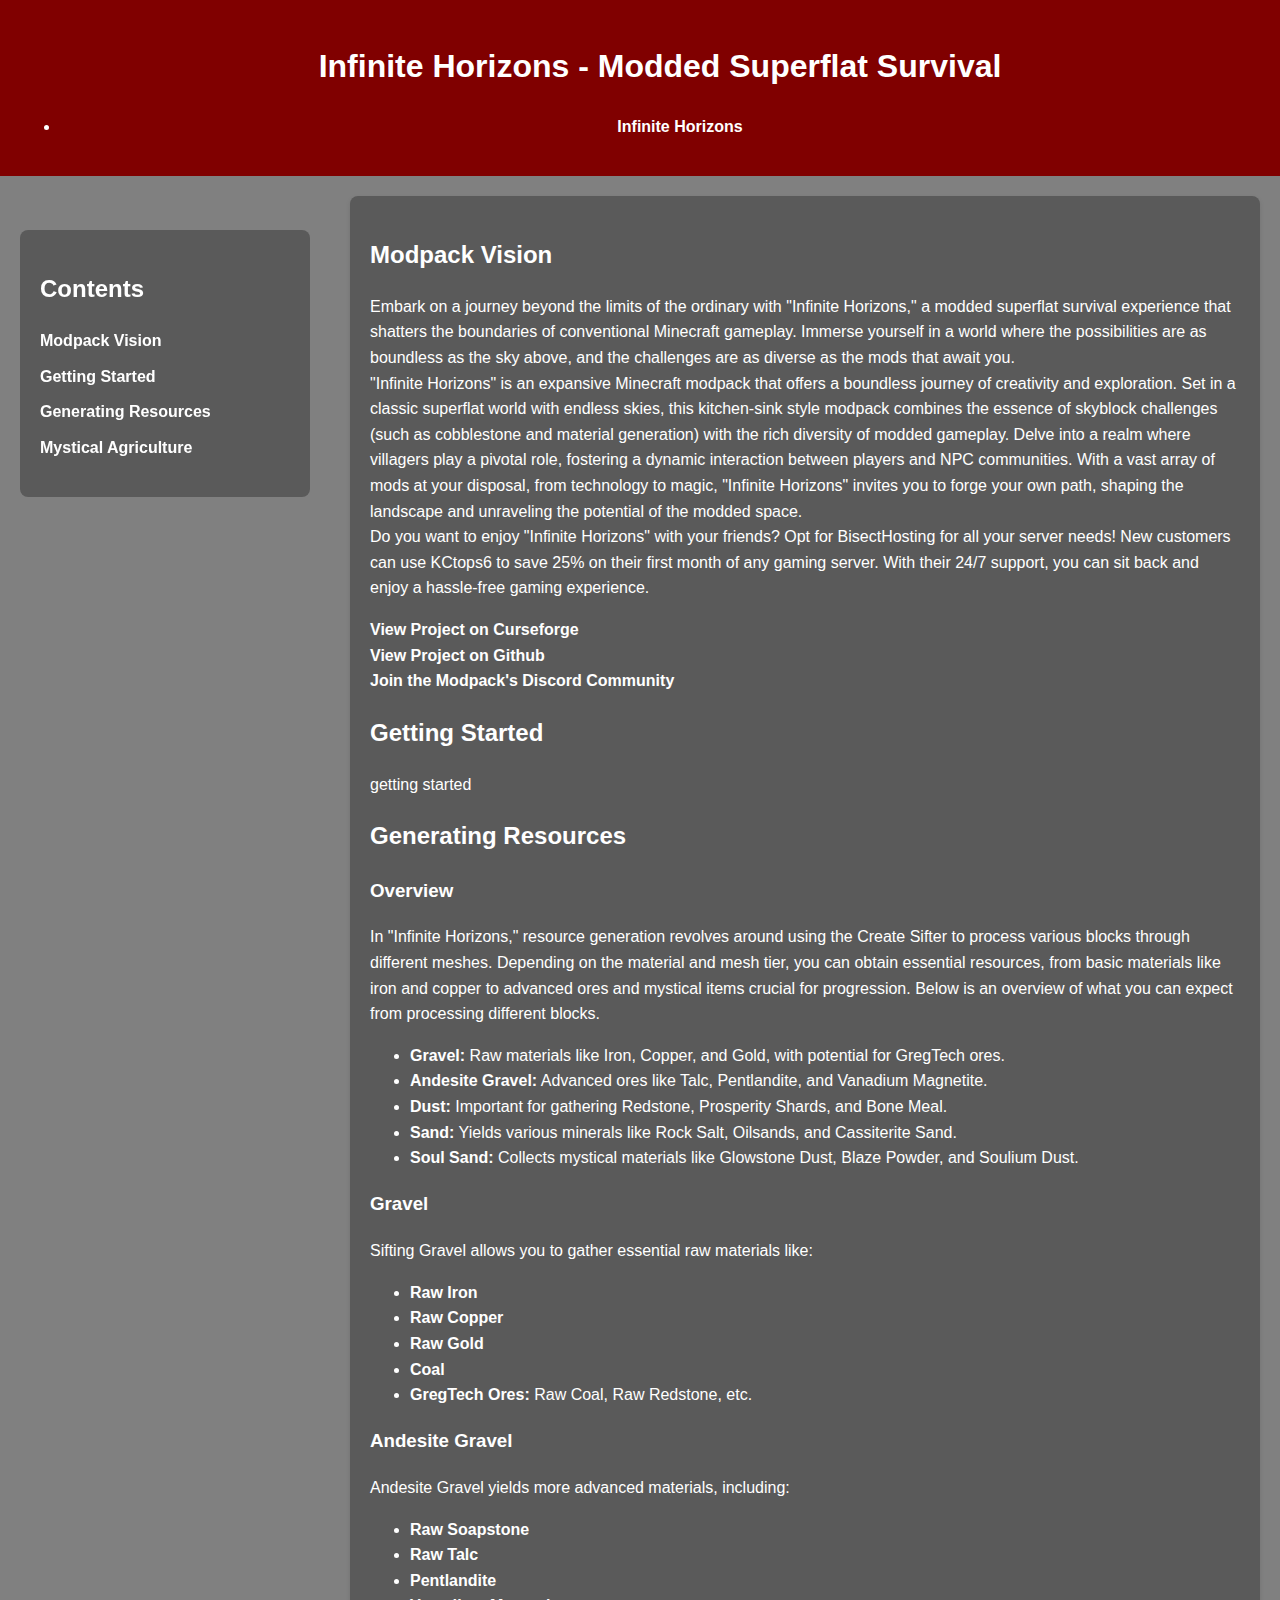
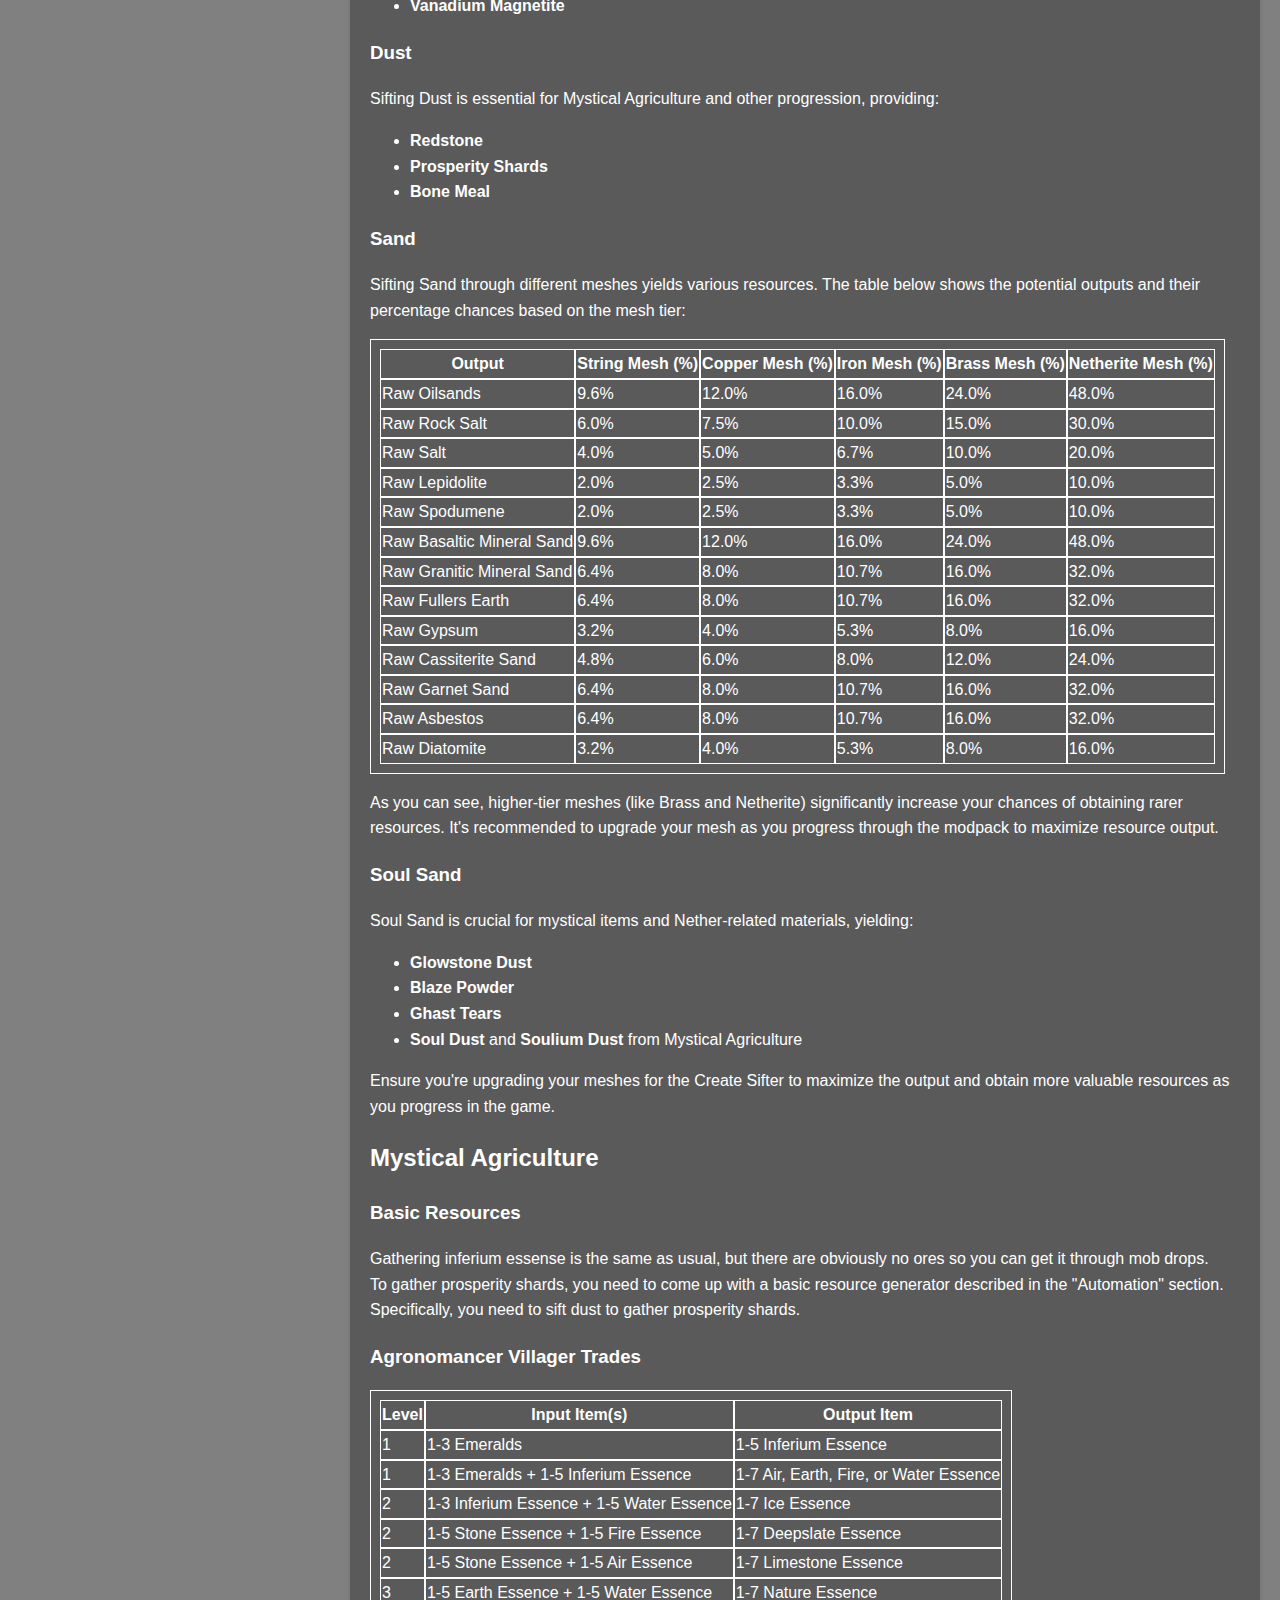
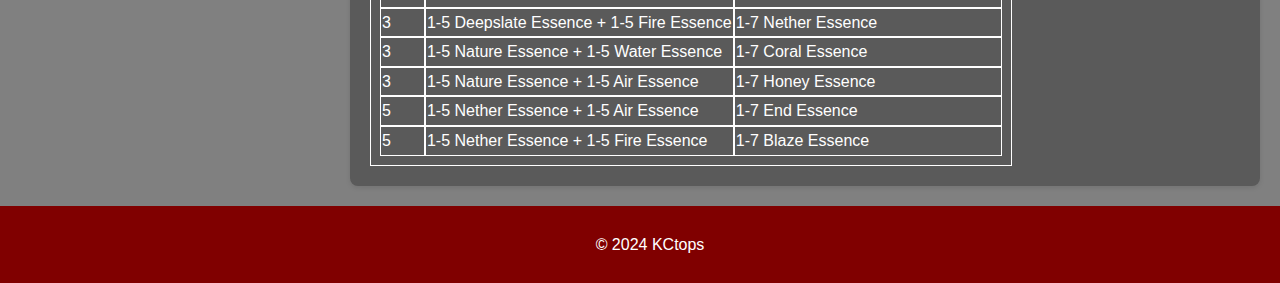
==== commit fdeb96eb: "Update infinitehorizons.html" ====
--- a/infinitehorizons.html
+++ b/infinitehorizons.html
@@ -23,7 +23,6 @@
                 <li><a href="#modpack-vision">Modpack Vision</a></li>
                 <li><a href="#getting-started">Getting Started</a></li>
                 <li><a href="#generating-resources">Generating Resources</a></li>
-                <li><a href="#automation">Automation</a></li>
                 <li><a href="#mysticalagriculture">Mystical Agriculture</a></li>
                 <!-- Add more links here as you create more sections -->
             </ul>
@@ -244,9 +243,6 @@
                 <p>
                     Ensure you're upgrading your meshes for the Create Sifter to maximize the output and obtain more valuable resources as you progress in the game.
                 </p>
-
-                <h2 id="automation">Automation</h2>
-                <p>automation</p>
                 <h2 id="mysticalagriculture">Mystical Agriculture</h2>
                 <h3>Basic Resources</h3>
                 <p>
@@ -254,35 +250,72 @@
                     To gather prosperity shards, you need to come up with a basic resource generator described in the "Automation" section.  Specifically, you need to sift dust to gather prosperity shards.
                 </p>
                 <h3>Agronomancer Villager Trades</h3>
-                <p>
-                    The Agronomancer is a custom villager profession exclusive to "Infinite Horizons," offering various trades for different types of essences, with flexible amounts of input materials. Below is a summary of the key trades:
-                </p>
-                <h4>Level 1 Trades</h4>
-                <ul>
-                    <li>Trade 1 to 3 Emeralds for 1 to 5 Inferium Essence.</li>
-                    <li>Trade 1 to 3 Emeralds + 1 to 5 Inferium Essence for 1 to 7 Air, Earth, Fire, or Water Essence.</li>
-                </ul>
-                <h4>Level 2 Trades</h4>
-                <ul>
-                    <li>Trade 1 to 3 Inferium Essence + 1 to 5 Water Essence for 1 to 7 Ice Essence.</li>
-                    <li>Trade 1 to 5 Stone Essence + 1 to 5 Fire Essence for 1 to 7 Deepslate Essence.</li>
-                    <li>Trade 1 to 5 Stone Essence + 1 to 5 Air Essence for 1 to 7 Limestone Essence.</li>
-                </ul>
-                <h4>Level 3 Trades</h4>
-                <ul>
-                    <li>Trade 1 to 5 Earth Essence + 1 to 5 Water Essence for 1 to 7 Nature Essence.</li>
-                    <li>Trade 1 to 5 Deepslate Essence + 1 to 5 Fire Essence for 1 to 7 Nether Essence.</li>
-                    <li>Trade 1 to 5 Nature Essence + 1 to 5 Water Essence for 1 to 7 Coral Essence.</li>
-                    <li>Trade 1 to 5 Nature Essence + 1 to 5 Air Essence for 1 to 7 Honey Essence.</li>
-                </ul>
-                <h4>Level 5 Trades</h4>
-                <ul>
-                    <li>Trade 1 to 5 Nether Essence + 1 to 5 Air Essence for 1 to 7 End Essence.</li>
-                    <li>Trade 1 to 5 Nether Essence + 1 to 5 Fire Essence for 1 to 7 Blaze Essence.</li>
-                </ul>
-                <p>
-                    These trades allow players to gather elemental and advanced essences crucial for progressing through the Mystical Agriculture mod in "Infinite Horizons." With flexible trade quantities, you can adjust based on your current resources.
-                </p>
+                  <table>
+                    <thead>
+                      <tr>
+                        <th>Level</th>
+                        <th>Input Item(s)</th>
+                        <th>Output Item</th>
+                      </tr>
+                    </thead>
+                    <tbody>
+                      <tr>
+                        <td>1</td>
+                        <td>1-3 Emeralds</td>
+                        <td>1-5 Inferium Essence</td>
+                      </tr>
+                      <tr>
+                        <td>1</td>
+                        <td>1-3 Emeralds + 1-5 Inferium Essence</td>
+                        <td>1-7 Air, Earth, Fire, or Water Essence</td>
+                      </tr>
+                      <tr>
+                        <td>2</td>
+                        <td>1-3 Inferium Essence + 1-5 Water Essence</td>
+                        <td>1-7 Ice Essence</td>
+                      </tr>
+                      <tr>
+                        <td>2</td>
+                        <td>1-5 Stone Essence + 1-5 Fire Essence</td>
+                        <td>1-7 Deepslate Essence</td>
+                      </tr>
+                      <tr>
+                        <td>2</td>
+                        <td>1-5 Stone Essence + 1-5 Air Essence</td>
+                        <td>1-7 Limestone Essence</td>
+                      </tr>
+                      <tr>
+                        <td>3</td>
+                        <td>1-5 Earth Essence + 1-5 Water Essence</td>
+                        <td>1-7 Nature Essence</td>
+                      </tr>
+                      <tr>
+                        <td>3</td>
+                        <td>1-5 Deepslate Essence + 1-5 Fire Essence</td>
+                        <td>1-7 Nether Essence</td>
+                      </tr>
+                      <tr>
+                        <td>3</td>
+                        <td>1-5 Nature Essence + 1-5 Water Essence</td>
+                        <td>1-7 Coral Essence</td>
+                      </tr>
+                      <tr>
+                        <td>3</td>
+                        <td>1-5 Nature Essence + 1-5 Air Essence</td>
+                        <td>1-7 Honey Essence</td>
+                      </tr>
+                      <tr>
+                        <td>5</td>
+                        <td>1-5 Nether Essence + 1-5 Air Essence</td>
+                        <td>1-7 End Essence</td>
+                      </tr>
+                      <tr>
+                        <td>5</td>
+                        <td>1-5 Nether Essence + 1-5 Fire Essence</td>
+                        <td>1-7 Blaze Essence</td>
+                      </tr>
+                    </tbody>
+                  </table>
             </div>
         </section>
     </div>
--- a/styles.css
+++ b/styles.css
@@ -95,3 +95,11 @@
     color: lightgray; /* Optional: add a hover effect */
 }
 
+table {
+  border: 1px solid white;
+  padding: 8px;
+}
+
+td, th {
+  outline: 1px solid white;
+}
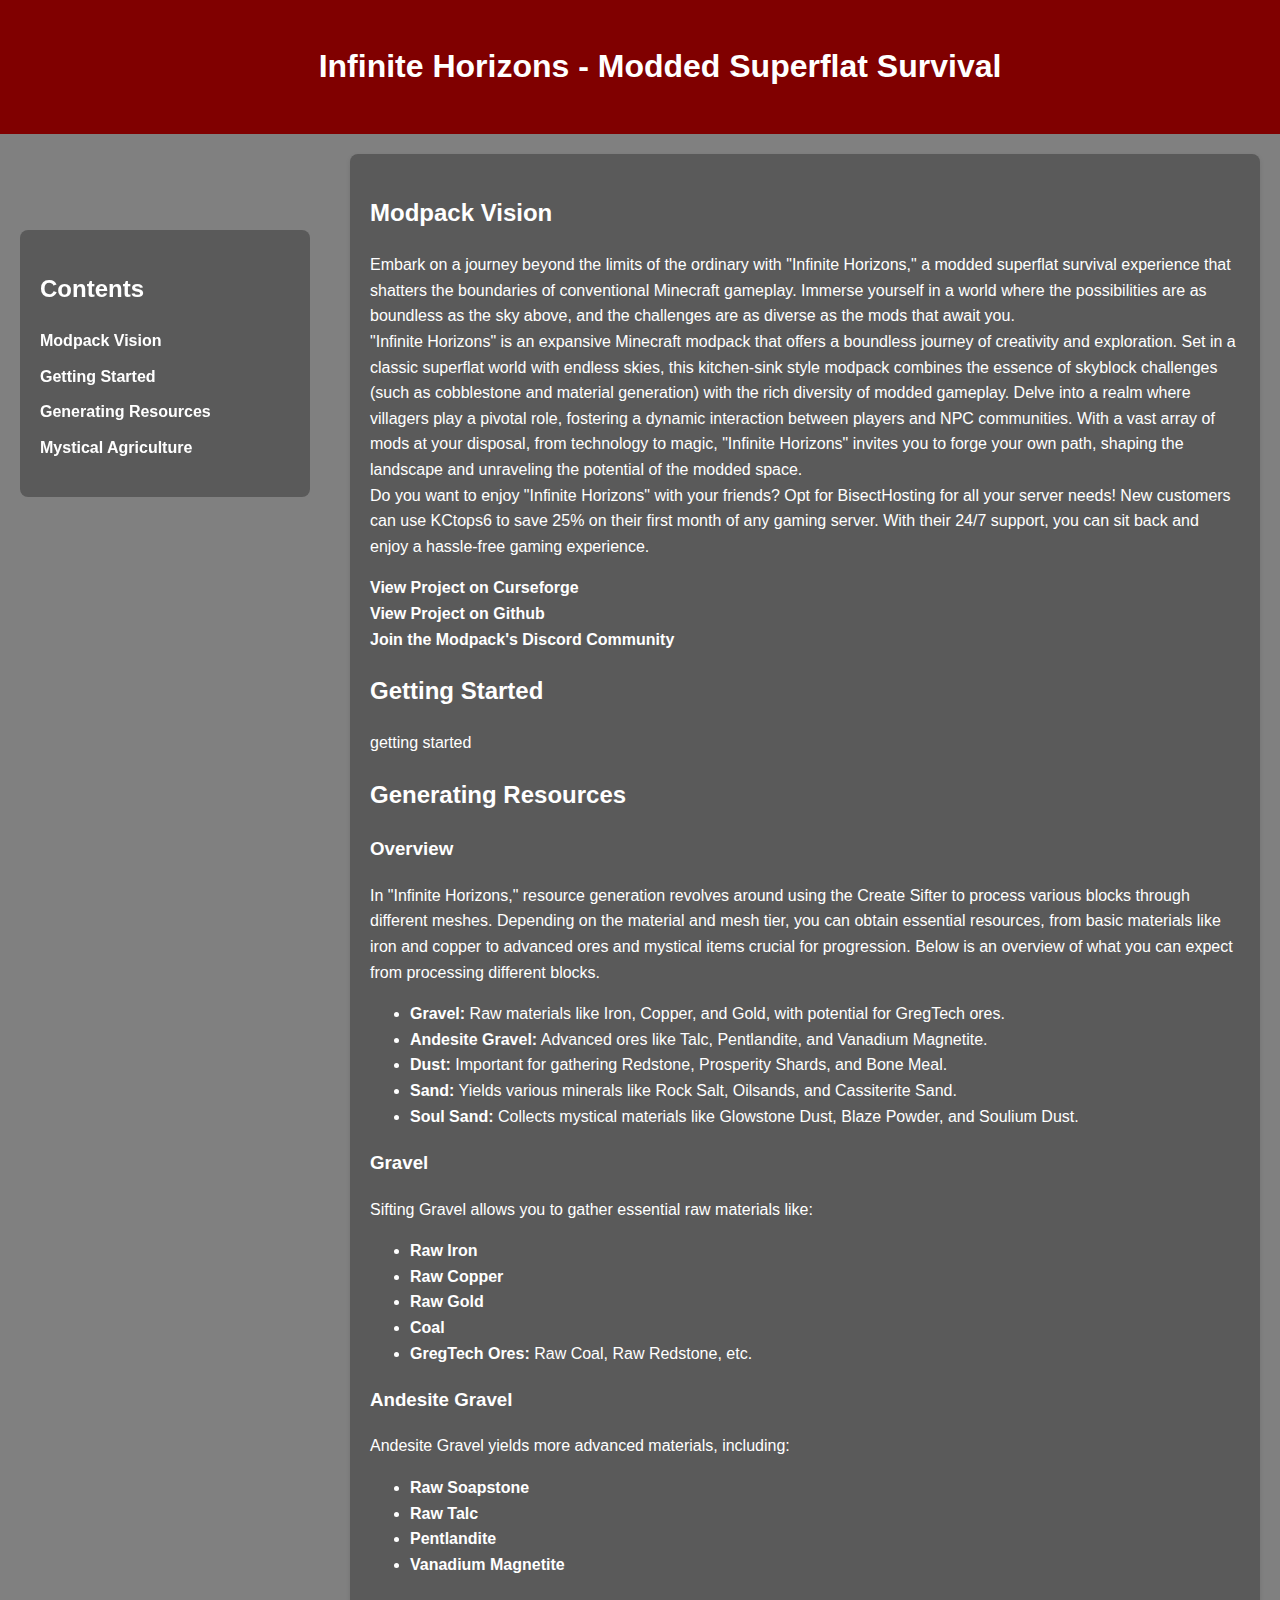
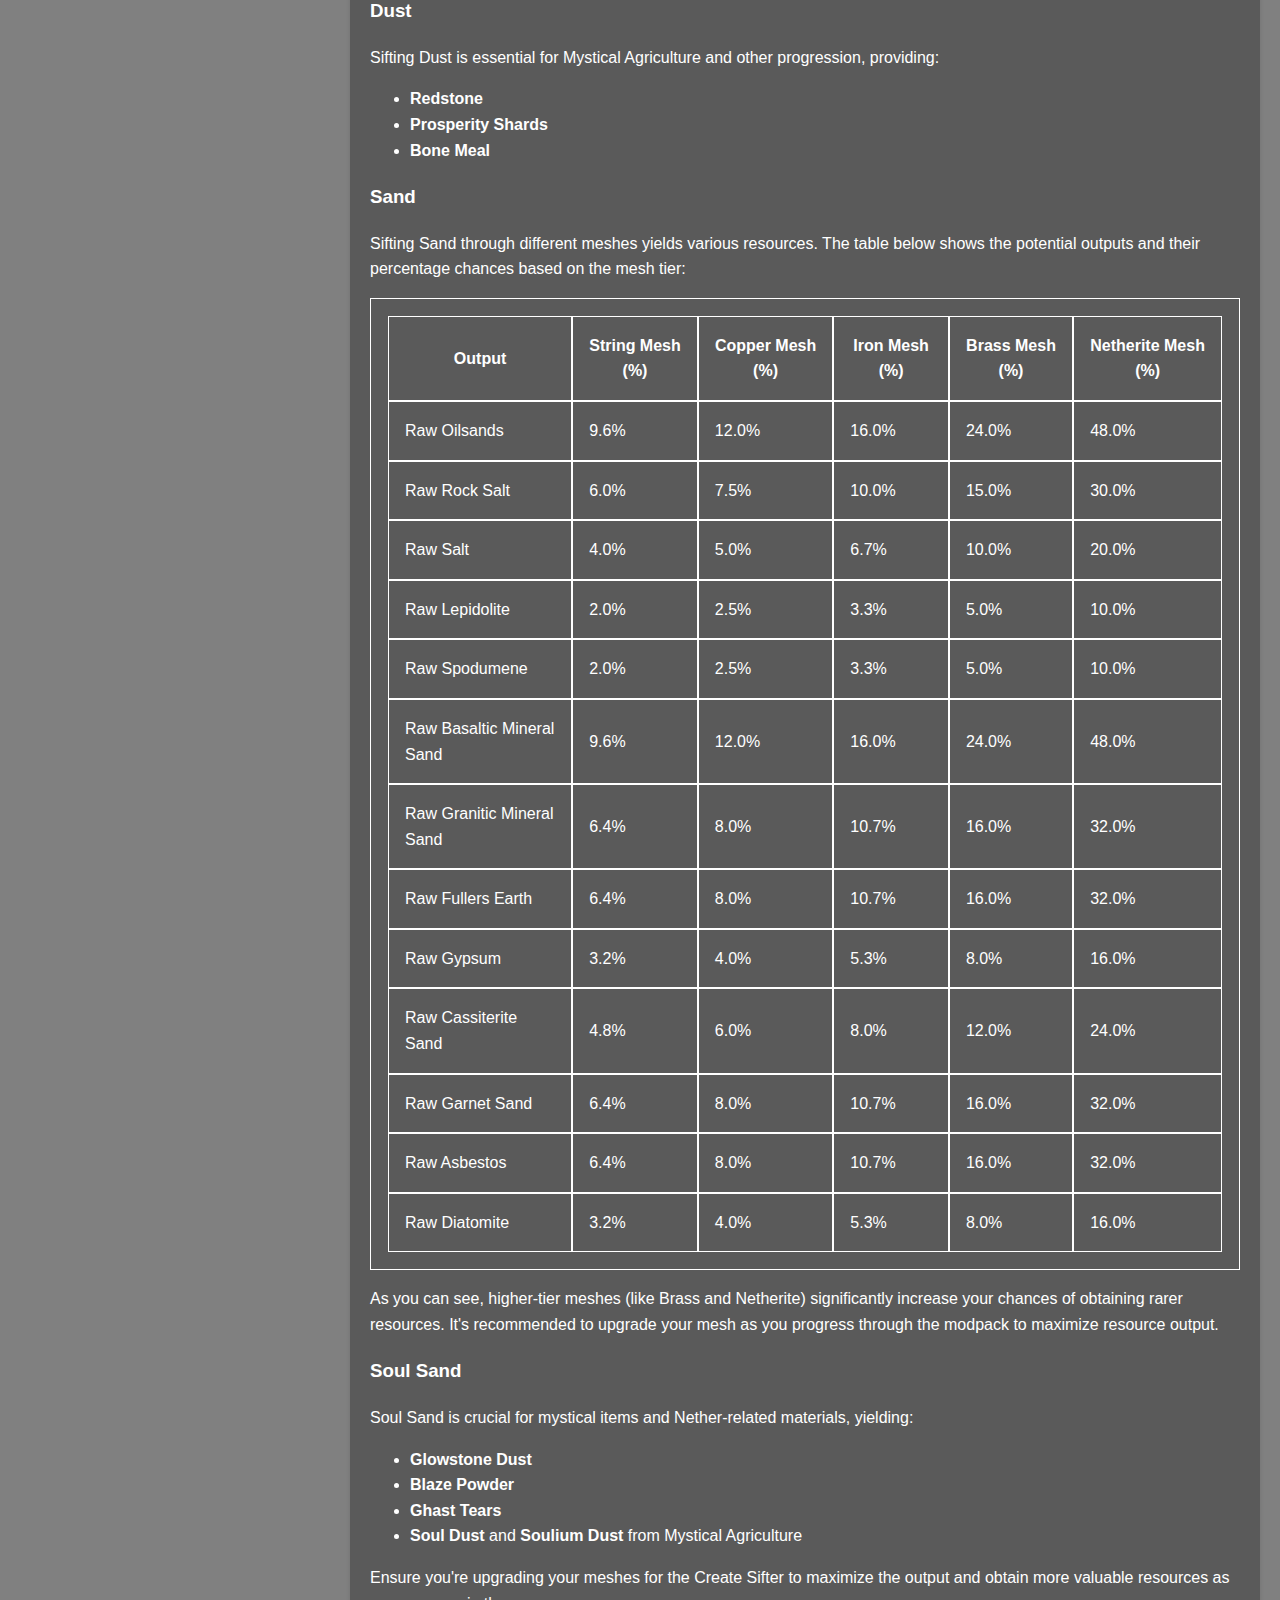
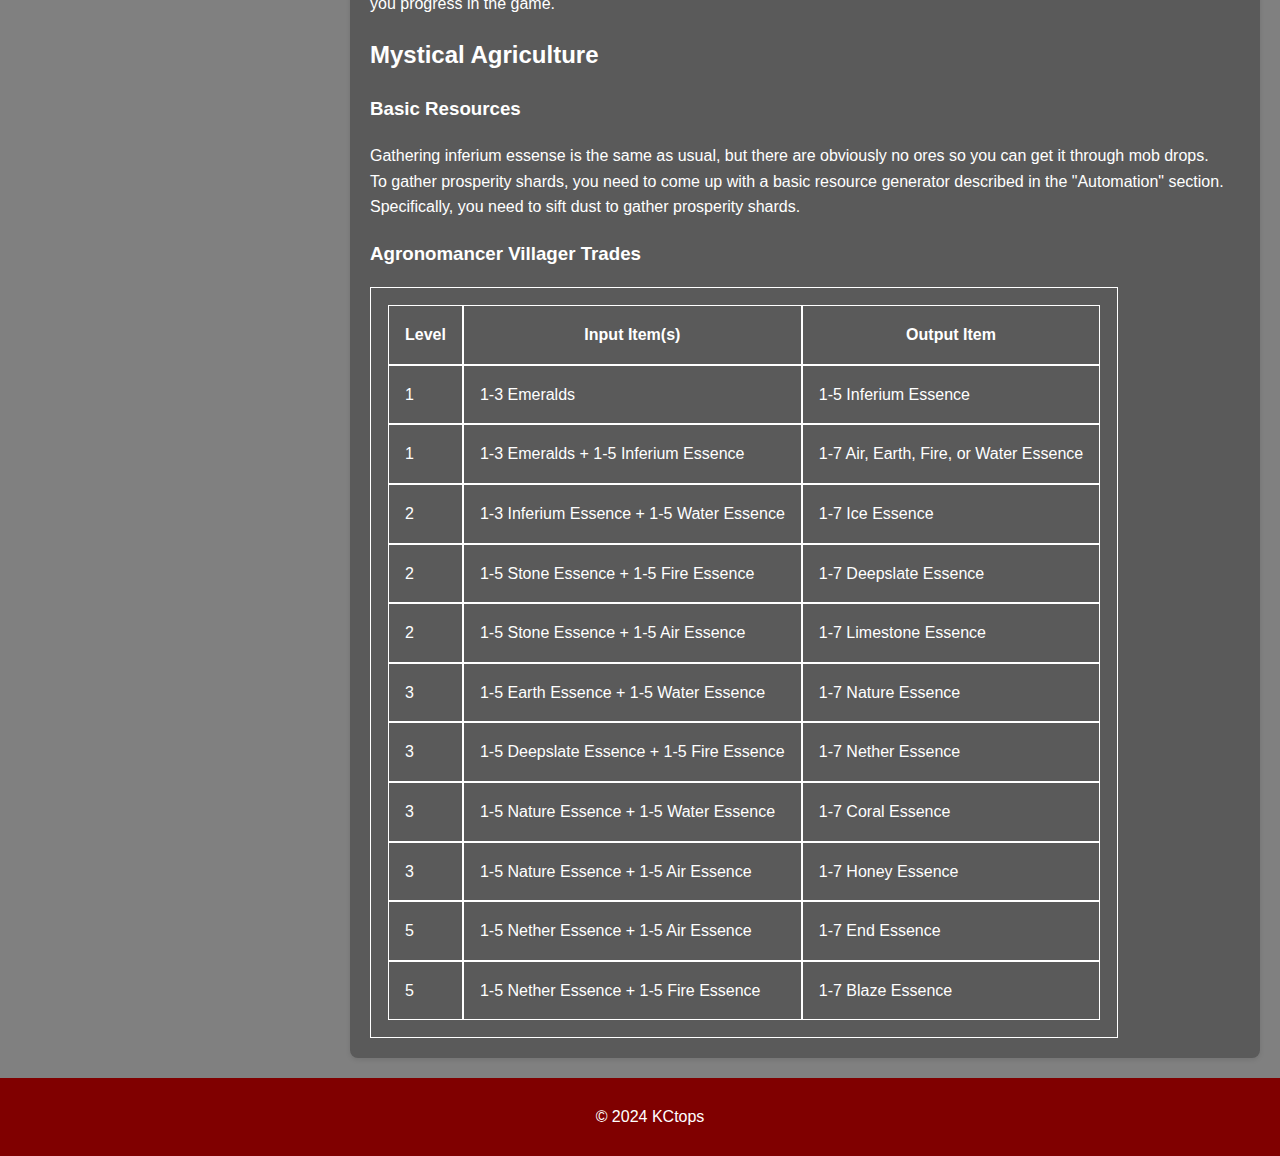
==== commit 9ce809f9: "Update infinitehorizons.html" ====
--- a/infinitehorizons.html
+++ b/infinitehorizons.html
@@ -9,11 +9,6 @@
 <body>
     <header>
         <h1>Infinite Horizons - Modded Superflat Survival</h1>
-        <nav>
-            <ul>
-                <li><a href="infinitehorizons.html">Infinite Horizons</a></li>
-            </ul>
-        </nav>
     </header>
     
     <div class="container">
--- a/styles.css
+++ b/styles.css
@@ -4,7 +4,8 @@
     padding: 0;
     line-height: 1.6;
     background-color: #808080;
-    color: white; /* Changed to white for all text */
+    color: white;
+    overflow-x: hidden;
 }
 
 header {
@@ -12,62 +13,64 @@
     color: white;
     padding: 20px;
     text-align: center;
-    position: relative; /* Make header position relative */
-    z-index: 10; /* Bring the header to the front */
+    position: relative;
+    z-index: 10;
     width: 100%;
+    list-style-type: none;
 }
 
 .container {
-    display: flex; /* Use flexbox for layout */
+    display: flex;
+    max-width: 100%;
 }
 
 .sidebar {
     margin-top: 210px;
     margin-left: 20px;
-    width: 250px; /* Set a reasonable width for the sidebar */
-    background-color: #5A5A5A; /* Dark background color */
-    color: white; /* White text color */
-    padding: 20px; /* Padding around the sidebar */
-    position: fixed; /* Change position to absolute */
-    top: 20px; /* Align with the header */
-    left: 0; /* Align the sidebar to the left */
-    overflow-y: auto; /* Enable vertical scrolling if needed */
+    width: 250px;
+    background-color: #5A5A5A;
+    color: white;
+    padding: 20px;
+    position: fixed;
+    top: 20px;
+    left: 0;
+    overflow-y: auto;
     z-index: 1;
-    border-radius: 8px; /* Rounded corners for the sidebar */
+    border-radius: 8px;
 }
 
 .sidebar h2 {
-    font-size: 1.5em; /* Header size */
+    font-size: 1.5em;
 }
 
 .sidebar ul {
-    list-style-type: none; /* Remove bullet points */
-    padding: 0; /* Remove default padding */
+    list-style-type: none;
+    padding: 0;
 }
 
 .sidebar ul li {
-    margin: 10px 0; /* Space between list items */
+    margin: 10px 0;
 }
 
 .sidebar a {
-    color: white; /* White links */
-    text-decoration: none; /* Remove underline */
+    color: white;
+    text-decoration: none;
 }
 
 .sidebar a:hover {
-    text-decoration: underline; /* Underline on hover */
+    text-decoration: underline;
 }
 
 section {
     padding: 20px;
-    margin-left: 350px; /* Ensure space to the right of the sidebar */
+    margin-left: 350px;
     margin-right: 20px;
-    margin-top: 20px; /* Space from the top of the viewport */
+    margin-top: 20px;
     margin-bottom: 20px;
     background: #5A5A5A;
     border-radius: 8px;
     box-shadow: 0 2px 5px rgba(0, 0, 0, 0.1);
-    flex-grow: 1; /* Allow section to grow */
+    flex-grow: 1;
 }
 
 footer {
@@ -78,7 +81,7 @@
     position: relative;
     bottom: 0;
     width: 100%;
-    z-index: 10; /* Bring the header to the front */
+    z-index: 10;
 }
 
 a {
@@ -92,14 +95,15 @@
 }
 
 a:hover {
-    color: lightgray; /* Optional: add a hover effect */
+    color: lightgray;
 }
 
 table {
   border: 1px solid white;
-  padding: 8px;
+  padding: 16px;
 }
 
 td, th {
   outline: 1px solid white;
+  padding: 16px;
 }
